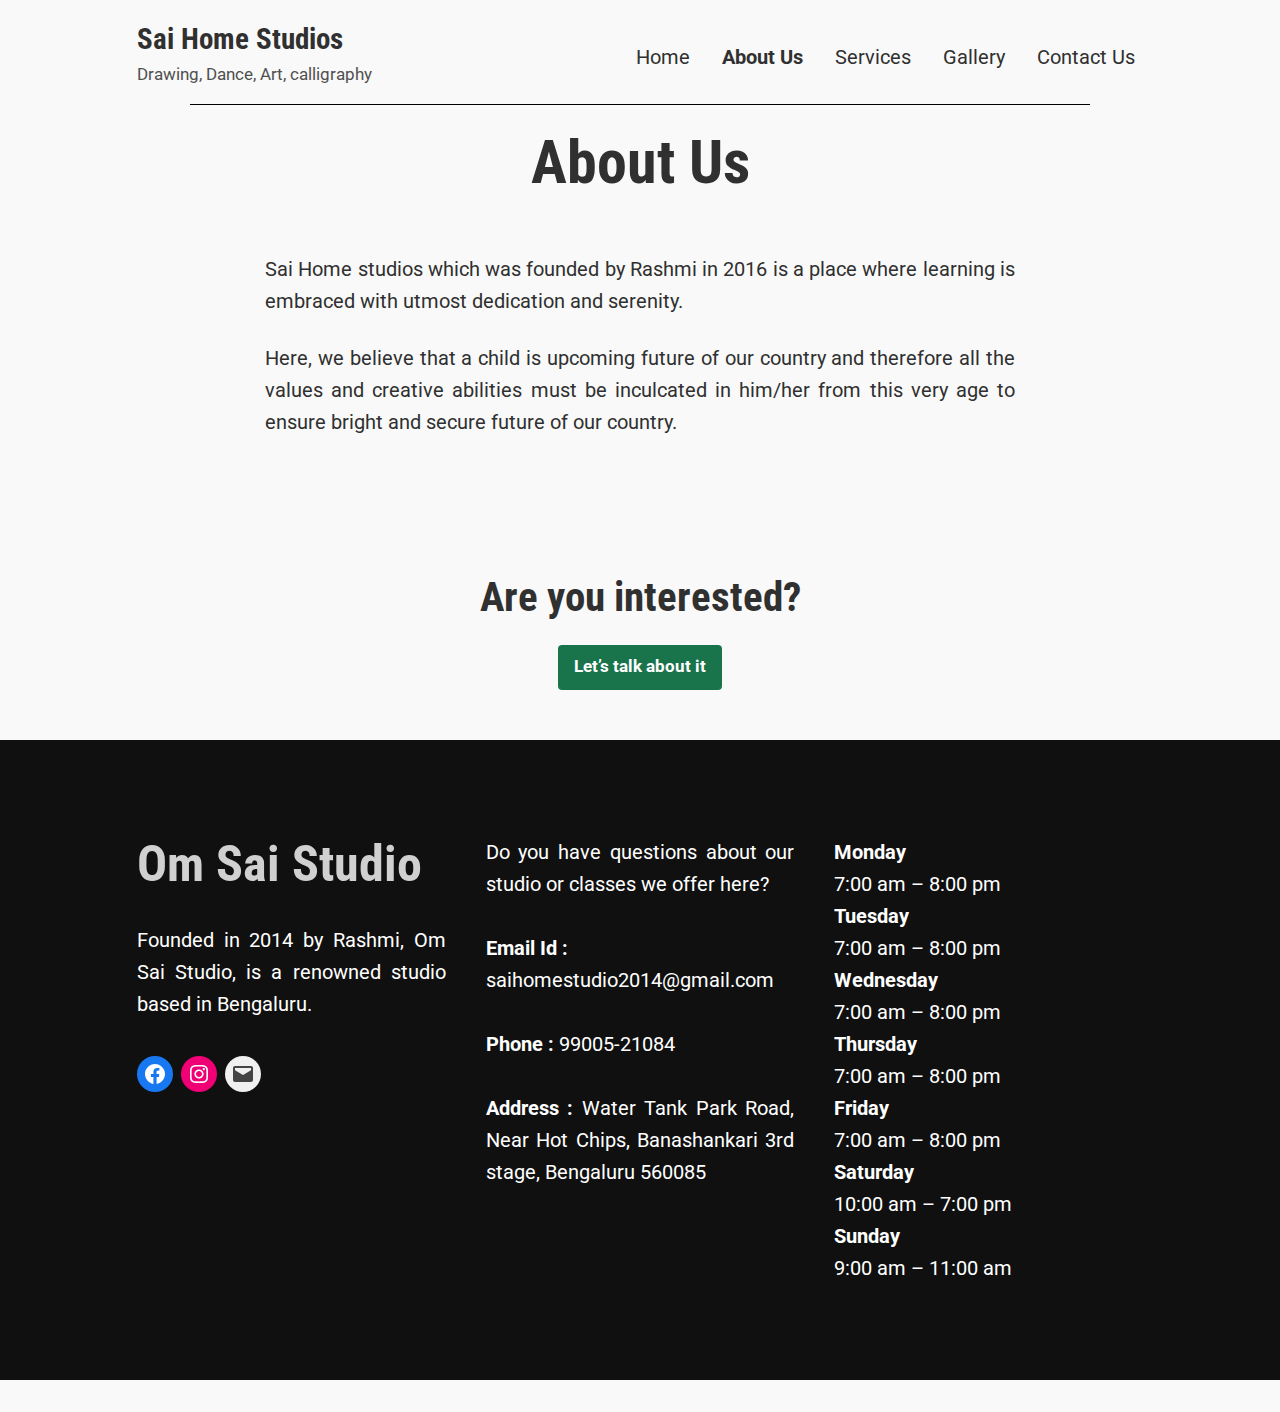
==== about-us.html @ 158969d5 "Add files via upload" ====
<!doctype html>
<html lang="en">

<!-- Mirrored from confusemecom.wordpress.com/about-us/ by HTTrack Website Copier/3.x [XR&CO'2014], Mon, 20 Sep 2021 09:26:21 GMT -->
<!-- Added by HTTrack --><meta http-equiv="content-type" content="text/html;charset=UTF-8" /><!-- /Added by HTTrack -->
<head>
	<meta charset="UTF-8" />
	<meta name="viewport" content="width=device-width, initial-scale=1" />
	<link rel="profile" href="https://gmpg.org/xfn/11" />
	<title>About Us &#8211; Sai Home Studios</title>
<meta name='robots' content='max-image-preview:large' />
<link rel='dns-prefetch' href='http://s2.wp.com/' />
<link rel='dns-prefetch' href='http://s1.wp.com/' />
<link rel='dns-prefetch' href='http://s0.wp.com/' />
<link rel='dns-prefetch' href='http://wordpress.com/' />
<link rel='dns-prefetch' href='http://fonts.googleapis.com/' />
<link rel='dns-prefetch' href='http://s.pubmine.com/' />
<link rel='dns-prefetch' href='http://x.bidswitch.net/' />
<link rel='dns-prefetch' href='http://static.criteo.net/' />
<link rel='dns-prefetch' href='http://ib.adnxs.com/' />
<link rel='dns-prefetch' href='http://aax.amazon-adsystem.com/' />
<link rel='dns-prefetch' href='http://bidder.criteo.com/' />
<link rel='dns-prefetch' href='http://cas.criteo.com/' />
<link rel='dns-prefetch' href='http://gum.criteo.com/' />
<link rel='dns-prefetch' href='http://ads.pubmatic.com/' />
<link rel='dns-prefetch' href='http://gads.pubmatic.com/' />
<link rel='dns-prefetch' href='http://tpc.googlesyndication.com/' />
<link rel='dns-prefetch' href='http://ad.doubleclick.net/' />
<link rel='dns-prefetch' href='http://googleads.g.doubleclick.net/' />
<link rel='dns-prefetch' href='http://www.googletagservices.com/' />
<link rel='dns-prefetch' href='http://cdn.switchadhub.com/' />
<link rel='dns-prefetch' href='http://delivery.g.switchadhub.com/' />
<link rel='dns-prefetch' href='http://delivery.swid.switchadhub.com/' />
<link rel='dns-prefetch' href='http://a.teads.tv/' />
<link rel='dns-prefetch' href='http://prebid.media.net/' />
<link rel='dns-prefetch' href='http://adserver-us.adtech.advertising.com/' />
<link rel='dns-prefetch' href='http://fastlane.rubiconproject.com/' />
<link rel='dns-prefetch' href='http://prebid-server.rubiconproject.com/' />
<link rel='dns-prefetch' href='http://hb-api.omnitagjs.com/' />
<link rel='dns-prefetch' href='http://mtrx.go.sonobi.com/' />
<link rel='dns-prefetch' href='http://apex.go.sonobi.com/' />
<link rel='dns-prefetch' href='http://u.openx.net/' />
<link rel="alternate" type="application/rss+xml" title="Sai Home Studios &raquo; Feed" href="../feed/index.html" />
<link rel="alternate" type="application/rss+xml" title="Sai Home Studios &raquo; Comments Feed" href="../comments/feed/index.html" />
	<script type="text/javascript">
		/* <![CDATA[ */
		function addLoadEvent(func) {
			var oldonload = window.onload;
			if (typeof window.onload != 'function') {
				window.onload = func;
			} else {
				window.onload = function () {
					oldonload();
					func();
				}
			}
		}
		/* ]]> */
	</script>
			<script type="text/javascript">
			window._wpemojiSettings = {"baseUrl":"https:\/\/s0.wp.com\/wp-content\/mu-plugins\/wpcom-smileys\/twemoji\/2\/72x72\/","ext":".png","svgUrl":"https:\/\/s0.wp.com\/wp-content\/mu-plugins\/wpcom-smileys\/twemoji\/2\/svg\/","svgExt":".svg","source":{"concatemoji":"https:\/\/s1.wp.com\/wp-includes\/js\/wp-emoji-release.min.js?m=1625065786h&ver=5.8.1"}};
			!function(e,a,t){var n,r,o,i=a.createElement("canvas"),p=i.getContext&&i.getContext("2d");function s(e,t){var a=String.fromCharCode;p.clearRect(0,0,i.width,i.height),p.fillText(a.apply(this,e),0,0);e=i.toDataURL();return p.clearRect(0,0,i.width,i.height),p.fillText(a.apply(this,t),0,0),e===i.toDataURL()}function c(e){var t=a.createElement("script");t.src=e,t.defer=t.type="text/javascript",a.getElementsByTagName("head")[0].appendChild(t)}for(o=Array("flag","emoji"),t.supports={everything:!0,everythingExceptFlag:!0},r=0;r<o.length;r++)t.supports[o[r]]=function(e){if(!p||!p.fillText)return!1;switch(p.textBaseline="top",p.font="600 32px Arial",e){case"flag":return s([127987,65039,8205,9895,65039],[127987,65039,8203,9895,65039])?!1:!s([55356,56826,55356,56819],[55356,56826,8203,55356,56819])&&!s([55356,57332,56128,56423,56128,56418,56128,56421,56128,56430,56128,56423,56128,56447],[55356,57332,8203,56128,56423,8203,56128,56418,8203,56128,56421,8203,56128,56430,8203,56128,56423,8203,56128,56447]);case"emoji":return!s([10084,65039,8205,55357,56613],[10084,65039,8203,55357,56613])}return!1}(o[r]),t.supports.everything=t.supports.everything&&t.supports[o[r]],"flag"!==o[r]&&(t.supports.everythingExceptFlag=t.supports.everythingExceptFlag&&t.supports[o[r]]);t.supports.everythingExceptFlag=t.supports.everythingExceptFlag&&!t.supports.flag,t.DOMReady=!1,t.readyCallback=function(){t.DOMReady=!0},t.supports.everything||(n=function(){t.readyCallback()},a.addEventListener?(a.addEventListener("DOMContentLoaded",n,!1),e.addEventListener("load",n,!1)):(e.attachEvent("onload",n),a.attachEvent("onreadystatechange",function(){"complete"===a.readyState&&t.readyCallback()})),(n=t.source||{}).concatemoji?c(n.concatemoji):n.wpemoji&&n.twemoji&&(c(n.twemoji),c(n.wpemoji)))}(window,document,window._wpemojiSettings);
		</script>
		<style type="text/css">
img.wp-smiley,
img.emoji {
	display: inline !important;
	border: none !important;
	box-shadow: none !important;
	height: 1em !important;
	width: 1em !important;
	margin: 0 .07em !important;
	vertical-align: -0.1em !important;
	background: none !important;
	padding: 0 !important;
}
</style>
	<link rel='stylesheet' id='all-css-0-1' href='style.css' type='text/css' media='all' />
<style id='wp-block-library-inline-css'>
.has-text-align-justify {
	text-align:justify;
}
</style>
<link rel='stylesheet' id='print-css-1-1' href='../../s1.wp.com/wp-content/themes/pub/varia/print9298.css?m=1571655471h&amp;cssminify=yes' type='text/css' media='print' />
<link rel='stylesheet' id='all-css-2-1' href='style1.css' type='text/css' media='all' />
<link crossorigin="anonymous" rel='stylesheet' id='balasana-fonts-css'  href='https://fonts.googleapis.com/css?family=Roboto+Condensed%3A400%2C400i%2C700%2C700i%7CRoboto%3A400%2C400i%2C700%2C700i&amp;subset=latin%2Clatin-ext' media='all' />
<link rel='stylesheet' id='all-css-4-1' href='../../s0.wp.com/wp-content/themes/pub/balasana/styleee19.css?m=1631178000h&amp;cssminify=yes' type='text/css' media='all' />
<style id='jetpack-global-styles-frontend-style-inline-css'>
:root { --font-headings: unset; --font-base: unset; --font-headings-default: -apple-system,BlinkMacSystemFont,"Segoe UI",Roboto,Oxygen-Sans,Ubuntu,Cantarell,"Helvetica Neue",sans-serif; --font-base-default: -apple-system,BlinkMacSystemFont,"Segoe UI",Roboto,Oxygen-Sans,Ubuntu,Cantarell,"Helvetica Neue",sans-serif;}
</style>
<link rel='stylesheet' id='all-css-6-1' href='https://s1.wp.com/_static/??-eJxti8sKgCAQAH8o297RIfoWE1NjdaVV+v3o0CHqNAzMwBmFopB0SOCziJiNCwyROIkNpTuArTxcMA9LxVzA/8WknESBZOgtnylZ7TWD7cAgrRLvYPFzPbT12PRTX+0XZRA3zg==?cssminify=yes' type='text/css' media='all' />
<script id='wpcom-actionbar-placeholder-js-extra'>
var actionbardata = {"siteID":"173208631","siteName":"Sai Home Studios","siteURL":"http:\/\/confusemecom.wordpress.com","siteHost":"confusemecom.wordpress.com","icon":"<img alt='' src='https:\/\/s2.wp.com\/i\/logo\/wpcom-gray-white.png' class='avatar avatar-50' height='50' width='50' \/>","canManageOptions":"","canCustomizeSite":"","isFollowing":"","themeSlug":"pub\/balasana","signupURL":"https:\/\/wordpress.com\/start\/","loginURL":"https:\/\/wordpress.com\/log-in?redirect_to=https%3A%2F%2Fconfusemecom.wordpress.com%2Fabout-us%2F&signup_flow=account","themeURL":"https:\/\/wordpress.com\/theme\/balasana\/","xhrURL":"https:\/\/confusemecom.wordpress.com\/wp-admin\/admin-ajax.php","nonce":"1569becc93","isSingular":"1","isFolded":"","isLoggedIn":"","isMobile":"","subscribeNonce":"<input type=\"hidden\" id=\"_wpnonce\" name=\"_wpnonce\" value=\"d8357af1ea\" \/>","referer":"https:\/\/confusemecom.wordpress.com\/about-us\/","canFollow":"1","feedID":"103667141","statusMessage":"","subsEmailDefault":"instantly","customizeLink":"https:\/\/confusemecom.wordpress.com\/wp-admin\/customize.php?url=https%3A%2F%2Fconfusemecom.wordpress.com%2Fabout-us%2F","postID":"46","shortlink":"https:\/\/wp.me\/PbILtB-K","canEditPost":"","editLink":"https:\/\/wordpress.com\/page\/confusemecom.wordpress.com\/46","statsLink":"https:\/\/wordpress.com\/stats\/post\/46\/confusemecom.wordpress.com","i18n":{"view":"View site","follow":"Follow","following":"Following","edit":"Edit","login":"Log in","signup":"Sign up","customize":"Customize","report":"Report this content","themeInfo":"Get theme: Balasana","shortlink":"Copy shortlink","copied":"Copied","followedText":"New posts from this site will now appear in your <a href=\"https:\/\/wordpress.com\/read\">Reader<\/a>","foldBar":"Collapse this bar","unfoldBar":"Expand this bar","editSubs":"Manage subscriptions","viewReader":"View site in Reader","viewReadPost":"View post in Reader","subscribe":"Sign me up","enterEmail":"Enter your email address","followers":"","alreadyUser":"Already have a WordPress.com account? <a href=\"https:\/\/wordpress.com\/log-in?redirect_to=https%3A%2F%2Fconfusemecom.wordpress.com%2Fabout-us%2F&signup_flow=account\">Log in now.<\/a>","stats":"Stats","notifyNewPosts":"Notify me of new posts","notifyNewPostsDetails":"Receive web and mobile notifications for new posts from this site.","emailNewPosts":"Email me new posts","emailNewPostsDetails":"You can customize your notification settings further <a href=\"https:\/\/wordpress.com\/following\/manage?s=confusemecom.wordpress.com\">here<\/a>.","emailNewComments":"Email me new comments","instantly":"Instantly","daily":"Daily","weekly":"Weekly"}};
</script>
<script crossorigin='anonymous' type='text/javascript' src='https://s1.wp.com/_static/??-eJyFzUEKwkAMheELmQ4qtboQz9LWWGaYJGOSQXt7KyjUlau3+D944VFgFHZkD8lCEXNCs37CJtkm/FaSIWaEaqgLYIfIN/m6yGOuV7Q3TPeKOn+moch/EVCctHdc49WzZoei8pyXdqHz9rDrTse2a/fpBYU+RvU='></script>
<script type='text/javascript'>
	window.addEventListener( 'DOMContentLoaded', function() {
		rltInitialize( {"token":null,"iframeOrigins":["https:\/\/widgets.wp.com"]} );
	} );
</script>
<link rel="EditURI" type="application/rsd+xml" title="RSD" href="../xmlrpc0db0.php?rsd" />
<link rel="wlwmanifest" type="application/wlwmanifest+xml" href="https://s1.wp.com/wp-includes/wlwmanifest.xml" />
<meta name="generator" content="WordPress.com" />
<link rel="canonical" href="index.html" />
<link rel='shortlink' href='https://wp.me/PbILtB-K' />
<link rel="alternate" type="application/json+oembed" href="https://public-api.wordpress.com/oembed/?format=json&amp;url=https%3A%2F%2Fconfusemecom.wordpress.com%2Fabout-us%2F&amp;for=wpcom-auto-discovery" /><link rel="alternate" type="application/xml+oembed" href="https://public-api.wordpress.com/oembed/?format=xml&amp;url=https%3A%2F%2Fconfusemecom.wordpress.com%2Fabout-us%2F&amp;for=wpcom-auto-discovery" />
<!-- Jetpack Open Graph Tags -->
<meta property="og:type" content="article" />
<meta property="og:title" content="About Us" />
<meta property="og:url" content="https://confusemecom.wordpress.com/about-us/" />
<meta property="og:description" content="Founded by Joan Smith, Bālāsana opened in January 2015 with a simple goal: to inspire and help people lead healthier lives, in whatever way they want. In our beautiful studio, learn from our worksh…" />
<meta property="article:published_time" content="2021-09-18T17:33:16+00:00" />
<meta property="article:modified_time" content="2021-09-20T08:31:04+00:00" />
<meta property="og:site_name" content="Sai Home Studios" />
<meta property="og:image" content="https://confusemecom.files.wordpress.com/2021/09/typewriter-801921_1280.jpg" />
<meta property="og:image:width" content="1280" />
<meta property="og:image:height" content="853" />
<meta property="og:locale" content="en_US" />
<meta name="twitter:site" content="@wordpressdotcom" />
<meta name="twitter:text:title" content="About Us" />
<meta name="twitter:image" content="https://confusemecom.files.wordpress.com/2021/09/typewriter-801921_1280.jpg?w=640" />
<meta name="twitter:card" content="summary_large_image" />
<meta property="fb:app_id" content="249643311490" />
<meta property="article:publisher" content="https://www.facebook.com/WordPresscom" />

<!-- End Jetpack Open Graph Tags -->
<!-- <link rel="shortcut icon" type="image/x-icon" href="https://s1.wp.com/i/favicon.ico" sizes="16x16 24x24 32x32 48x48" /> -->
<!-- <link rel="icon" type="image/x-icon" href="https://s1.wp.com/i/favicon.ico" sizes="16x16 24x24 32x32 48x48" /> -->
<link rel="shortcut icon" type="image/x-icon" href="favi.ico" sizes="16x16 24x24 32x32 48x48" />
<link rel="icon" type="image/x-icon" href="favi.ico" sizes="16x16 24x24 32x32 48x48" />
<link rel="apple-touch-icon" href="../../s2.wp.com/i/webclip.png" />
<link rel="search" type="application/opensearchdescription+xml" href="../osd.xml" title="Sai Home Studios" />
<link rel="search" type="application/opensearchdescription+xml" href="https://s1.wp.com/opensearch.xml" title="WordPress.com" />
<meta name="application-name" content="Sai Home Studios" /><meta name="msapplication-window" content="width=device-width;height=device-height" /><meta name="msapplication-tooltip" content="Drawing, Dance, Art, calligraphy" /><meta name="msapplication-task" content="name=Subscribe;action-uri=https://confusemecom.wordpress.com/feed/;icon-uri=https://s1.wp.com/i/favicon.ico" /><meta name="msapplication-task" content="name=Sign up for a free blog;action-uri=http://wordpress.com/signup/;icon-uri=https://s1.wp.com/i/favicon.ico" /><meta name="msapplication-task" content="name=WordPress.com Support;action-uri=http://support.wordpress.com/;icon-uri=https://s1.wp.com/i/favicon.ico" /><meta name="msapplication-task" content="name=WordPress.com Forums;action-uri=http://forums.wordpress.com/;icon-uri=https://s1.wp.com/i/favicon.ico" /><meta name="description" content="Founded by Joan Smith, Bālāsana opened in January 2015 with a simple goal: to inspire and help people lead healthier lives, in whatever way they want. In our beautiful studio, learn from our workshops, restore your body and soul with our classes, and feel better about yourself. Are you interested? Let&#039;s talk about it Om&hellip;" />
		<script type="text/javascript">

			window.doNotSellCallback = function() {

				var linkElements = [
					'a[href="https://wordpress.com/?ref=footer_blog"]',
					'a[href="https://wordpress.com/?ref=footer_website"]',
					'a[href="https://wordpress.com/?ref=vertical_footer"]',
					'a[href^="https://wordpress.com/?ref=footer_segment_"]',
				].join(',');

				var dnsLink = document.createElement( 'a' );
				dnsLink.href = 'https://wordpress.com/advertising-program-optout/';
				dnsLink.classList.add( 'do-not-sell-link' );
				dnsLink.rel = 'nofollow';
				dnsLink.style.marginLeft = '0.5em';
				dnsLink.textContent = 'Do Not Sell My Personal Information';

				var creditLinks = document.querySelectorAll( linkElements );

				if ( 0 === creditLinks.length ) {
					return false;
				}

				Array.prototype.forEach.call( creditLinks, function( el ) {
					el.insertAdjacentElement( 'afterend', dnsLink );
				});

				return true;
			};

		</script>
				<script type="text/javascript">
		function __ATA_CC() {var v = document.cookie.match('(^|;) ?personalized-ads-consent=([^;]*)(;|$)');return v ? 1 : 0;}
		var __ATA_PP = { 'pt': 2, 'ht': 0, 'tn': 'balasana', 'amp': false, 'consent': __ATA_CC(), 'gdpr_applies': false, 'ad': { 'label': { 'text': 'Advertisements' }, 'reportAd': { 'text': 'Report this ad' } }, 'siteid': 8982, 'blogid': 173208631 };
		var __ATA = __ATA || {};
		__ATA.cmd = __ATA.cmd || [];
		__ATA.criteo = __ATA.criteo || {};
		__ATA.criteo.cmd = __ATA.criteo.cmd || [];
		</script>
		<script type="text/javascript">
		(function(){var g=Date.now||function(){return+new Date};function h(a,b){a:{for(var c=a.length,d="string"==typeof a?a.split(""):a,e=0;e<c;e++)if(e in d&&b.call(void 0,d[e],e,a)){b=e;break a}b=-1}return 0>b?null:"string"==typeof a?a.charAt(b):a[b]};function k(a,b,c){c=null!=c?"="+encodeURIComponent(String(c)):"";if(b+=c){c=a.indexOf("#");0>c&&(c=a.length);var d=a.indexOf("?");if(0>d||d>c){d=c;var e=""}else e=a.substring(d+1,c);a=[a.substr(0,d),e,a.substr(c)];c=a[1];a[1]=b?c?c+"&"+b:b:c;a=a[0]+(a[1]?"?"+a[1]:"")+a[2]}return a};var l=0;function m(a,b){var c=document.createElement("script");c.src=a;c.onload=function(){b&&b(void 0)};c.onerror=function(){b&&b("error")};a=document.getElementsByTagName("head");var d;a&&0!==a.length?d=a[0]:d=document.documentElement;d.appendChild(c)}function n(a){var b=void 0===b?document.cookie:b;return(b=h(b.split("; "),function(c){return-1!=c.indexOf(a+"=")}))?b.split("=")[1]:""}function p(a){return"string"==typeof a&&0<a.length}
		function r(a,b,c){b=void 0===b?"":b;c=void 0===c?".":c;var d=[];Object.keys(a).forEach(function(e){var f=a[e],q=typeof f;"object"==q&&null!=f||"function"==q?d.push(r(f,b+e+c)):null!==f&&void 0!==f&&(e=encodeURIComponent(b+e),d.push(e+"="+encodeURIComponent(f)))});return d.filter(p).join("&")}function t(a,b){a||((window.__ATA||{}).config=b.c,m(b.url))}var u=Math.floor(1E13*Math.random()),v=window.__ATA||{};window.__ATA=v;window.__ATA.cmd=v.cmd||[];v.rid=u;v.createdAt=g();var w=window.__ATA||{},x="s.pubmine.com";
		w&&w.serverDomain&&(x=w.serverDomain);var y="//"+x+"/conf",z=window.top===window,A=window.__ATA_PP&&window.__ATA_PP.gdpr_applies,B="boolean"===typeof A?Number(A):null,C=window.__ATA_PP||null,D=z?document.referrer?document.referrer:null:null,E=z?window.location.href:document.referrer?document.referrer:null,F,G=n("__ATA_tuuid");F=G?G:null;var H=window.innerWidth+"x"+window.innerHeight,I=n("usprivacy"),J=r({gdpr:B,pp:C,rid:u,src:D,ref:E,tuuid:F,vp:H,us_privacy:I?I:null},"",".");
		(function(a){var b=void 0===b?"cb":b;l++;var c="callback__"+g().toString(36)+"_"+l.toString(36);a=k(a,b,c);window[c]=function(d){t(void 0,d)};m(a,function(d){d&&t(d)})})(y+"?"+J);}).call(this);
		</script><!-- There is no amphtml version available for this URL. --><script type="text/javascript">
	window.google_analytics_uacct = "UA-52447-2";
</script>

<script type="text/javascript">
	var _gaq = _gaq || [];
	_gaq.push(['_setAccount', 'UA-52447-2']);
	_gaq.push(['_gat._anonymizeIp']);
	_gaq.push(['_setDomainName', 'wordpress.com']);
	_gaq.push(['_initData']);
	_gaq.push(['_trackPageview']);

	(function() {
		var ga = document.createElement('script'); ga.type = 'text/javascript'; ga.async = true;
		ga.src = ('https:' == document.location.protocol ? 'https://ssl' : 'http://www') + '.google-analytics.com/ga.js';
		(document.getElementsByTagName('head')[0] || document.getElementsByTagName('body')[0]).appendChild(ga);
	})();
</script>
</head>

<body style="background:#F9F9F9;" class="page-template-default page page-id-46 wp-embed-responsive customizer-styles-applied singular image-filters-enabled hide-homepage-title has-marketing-bar has-marketing-bar-theme-balasana highlander-enabled highlander-light">


<div id="page" class="site">
	<a class="skip-link screen-reader-text" href="#content">Skip to content</a>

	<header id="masthead" class="site-header responsive-max-width">
	<div class="site-branding">

								<p class="site-title"><a href="index.html" rel="home">Sai Home Studios</a></p>

				<p class="site-description">
				Drawing, Dance, Art, calligraphy			</p>
	</div><!-- .site-branding -->
		<nav id="site-navigation" class="main-navigation" aria-label="Main Navigation">
		<input type="checkbox" role="button" aria-haspopup="true" id="toggle" class="hide-visually">
		<label for="toggle" id="toggle-menu" class="button">
			Menu			<span class="hide-visually expanded-text">expanded</span>
			<span class="hide-visually collapsed-text">collapsed</span>
		</label>
		<div class="menu-primary-container"><ul id="menu-primary" class="main-menu" aria-label="submenu">
<li id="menu-item-15" class="menu-item menu-item-type-post_type menu-item-object-page menu-item-56"><a href="index.html" aria-current="page">Home</a></li>
<li id="menu-item-55" class="menu-item menu-item-type-post_type menu-item-object-page menu-item-home current-menu-item page_item page-item-42 current_page_item menu-item-15"><a href="about-us.html">About Us</a></li>
<li id="menu-item-56" class="menu-item menu-item-type-post_type menu-item-object-page menu-item-56"><a href="services.html">Services</a></li>
<li id="menu-item-57" class="menu-item menu-item-type-post_type menu-item-object-page menu-item-57"><a href="gallery.html">Gallery</a></li>
<li id="menu-item-58" class="menu-item menu-item-type-post_type menu-item-object-page menu-item-58"><a href="contact-us.html">Contact Us</a></li>
</ul></div>	</nav><!-- #site-navigation -->
</header><!-- #masthead -->
<div class="overflow" style="background:#000000;height:1px;width:900px;margin:auto;"></div>

	<div id="content" class="site-content">

	<section id="primary" class="content-area">
		<main id="main" class="site-main">


<article id="post-46" class="post-46 page type-page status-publish hentry entry">

	<header class="entry-header responsive-max-width">

<h1 class="entry-title">About Us</h1>
	</header>


	<div class="entry-content">

<p style="text-align:justify;margin-top:30px;">Sai Home studios which was founded by Rashmi in 2016 is a place where learning is embraced with utmost dedication and serenity.
</p>



<p style="text-align:justify;margin-bottom:40px;">Here, we believe that a child is upcoming future of our country and therefore all the values and creative abilities must be inculcated in him/her from this very age to ensure bright and secure future of our country.</p>



<figure class="wp-block-image alignwide size-large">
	<img data-attachment-id="199" data-permalink="https://confusemecom.wordpress.com/about-us/typewriter-801921_1280/" data-orig-file="https://confusemecom.files.wordpress.com/2021/09/typewriter-801921_1280.jpg" data-orig-size="1280,853" data-comments-opened="1" data-image-meta="{&quot;aperture&quot;:&quot;0&quot;,&quot;credit&quot;:&quot;&quot;,&quot;camera&quot;:&quot;&quot;,&quot;caption&quot;:&quot;&quot;,&quot;created_timestamp&quot;:&quot;0&quot;,&quot;copyright&quot;:&quot;&quot;,&quot;focal_length&quot;:&quot;0&quot;,&quot;iso&quot;:&quot;0&quot;,&quot;shutter_speed&quot;:&quot;0&quot;,&quot;title&quot;:&quot;&quot;,&quot;orientation&quot;:&quot;0&quot;}" data-image-title="typewriter-801921_1280" data-image-description="" data-image-caption="" data-medium-file="https://confusemecom.files.wordpress.com/2021/09/typewriter-801921_1280.jpg?w=300" data-large-file="https://confusemecom.files.wordpress.com/2021/09/typewriter-801921_1280.jpg?w=750" src="typewriter-801921_12802dff.jpg?w=1024" alt="" class="wp-image-199" srcset="https://confusemecom.files.wordpress.com/2021/09/typewriter-801921_1280.jpg?w=1024 1024w, https://confusemecom.files.wordpress.com/2021/09/typewriter-801921_1280.jpg?w=150 150w, https://confusemecom.files.wordpress.com/2021/09/typewriter-801921_1280.jpg?w=300 300w, https://confusemecom.files.wordpress.com/2021/09/typewriter-801921_1280.jpg?w=768 768w, https://confusemecom.files.wordpress.com/2021/09/typewriter-801921_1280.jpg 1280w" sizes="(max-width: 1024px) 100vw, 1024px" /></figure>



<div style="height:27px;" aria-hidden="true" class="wp-block-spacer"></div>



<h3 class="has-text-align-center">Are you interested?</h3>



<div class="wp-block-buttons is-content-justification-center">
<div class="wp-block-button"><a class="wp-block-button__link" href="contact-us.html">Let&#8217;s talk about it</a></div>
</div>



<div style="height:28px;" aria-hidden="true" class="wp-block-spacer"></div>



<div class="wp-container-614853b5828ae wp-block-group alignfull has-foreground-dark-background-color has-background"><div class="wp-block-group__inner-container">
<div style="height:32px;" aria-hidden="true" class="wp-block-spacer"></div>



<div  class="wp-block-columns alignwide mobView">
<div  class="wp-block-column">
<h2  class="has-background-dark-color has-text-color">Om Sai Studio</h2>



<p style="text-align:justify;" class="has-background-dark-color ">Founded in 2014 by Rashmi, Om Sai Studio, is a renowned  studio based in Bengaluru.</p>



<ul  class="wp-block-social-links"><li class="wp-social-link wp-social-link-facebook wp-block-social-link"><a href="https://www.facebook.com/" aria-label="Facebook: https://www.facebook.com/"  class="wp-block-social-link-anchor"> <svg width="24" height="24" viewBox="0 0 24 24" version="1.1" xmlns="http://www.w3.org/2000/svg" role="img" aria-hidden="true" focusable="false"><path d="M12 2C6.5 2 2 6.5 2 12c0 5 3.7 9.1 8.4 9.9v-7H7.9V12h2.5V9.8c0-2.5 1.5-3.9 3.8-3.9 1.1 0 2.2.2 2.2.2v2.5h-1.3c-1.2 0-1.6.8-1.6 1.6V12h2.8l-.4 2.9h-2.3v7C18.3 21.1 22 17 22 12c0-5.5-4.5-10-10-10z"></path></svg></a></li>

<li class="wp-social-link wp-social-link-instagram wp-block-social-link"><a href="https://www.instagram.com/" aria-label="Instagram: https://www.instagram.com/"  class="wp-block-social-link-anchor"> <svg width="24" height="24" viewBox="0 0 24 24" version="1.1" xmlns="http://www.w3.org/2000/svg" role="img" aria-hidden="true" focusable="false"><path d="M12,4.622c2.403,0,2.688,0.009,3.637,0.052c0.877,0.04,1.354,0.187,1.671,0.31c0.42,0.163,0.72,0.358,1.035,0.673 c0.315,0.315,0.51,0.615,0.673,1.035c0.123,0.317,0.27,0.794,0.31,1.671c0.043,0.949,0.052,1.234,0.052,3.637 s-0.009,2.688-0.052,3.637c-0.04,0.877-0.187,1.354-0.31,1.671c-0.163,0.42-0.358,0.72-0.673,1.035 c-0.315,0.315-0.615,0.51-1.035,0.673c-0.317,0.123-0.794,0.27-1.671,0.31c-0.949,0.043-1.233,0.052-3.637,0.052 s-2.688-0.009-3.637-0.052c-0.877-0.04-1.354-0.187-1.671-0.31c-0.42-0.163-0.72-0.358-1.035-0.673 c-0.315-0.315-0.51-0.615-0.673-1.035c-0.123-0.317-0.27-0.794-0.31-1.671C4.631,14.688,4.622,14.403,4.622,12 s0.009-2.688,0.052-3.637c0.04-0.877,0.187-1.354,0.31-1.671c0.163-0.42,0.358-0.72,0.673-1.035 c0.315-0.315,0.615-0.51,1.035-0.673c0.317-0.123,0.794-0.27,1.671-0.31C9.312,4.631,9.597,4.622,12,4.622 M12,3 C9.556,3,9.249,3.01,8.289,3.054C7.331,3.098,6.677,3.25,6.105,3.472C5.513,3.702,5.011,4.01,4.511,4.511 c-0.5,0.5-0.808,1.002-1.038,1.594C3.25,6.677,3.098,7.331,3.054,8.289C3.01,9.249,3,9.556,3,12c0,2.444,0.01,2.751,0.054,3.711 c0.044,0.958,0.196,1.612,0.418,2.185c0.23,0.592,0.538,1.094,1.038,1.594c0.5,0.5,1.002,0.808,1.594,1.038 c0.572,0.222,1.227,0.375,2.185,0.418C9.249,20.99,9.556,21,12,21s2.751-0.01,3.711-0.054c0.958-0.044,1.612-0.196,2.185-0.418 c0.592-0.23,1.094-0.538,1.594-1.038c0.5-0.5,0.808-1.002,1.038-1.594c0.222-0.572,0.375-1.227,0.418-2.185 C20.99,14.751,21,14.444,21,12s-0.01-2.751-0.054-3.711c-0.044-0.958-0.196-1.612-0.418-2.185c-0.23-0.592-0.538-1.094-1.038-1.594 c-0.5-0.5-1.002-0.808-1.594-1.038c-0.572-0.222-1.227-0.375-2.185-0.418C14.751,3.01,14.444,3,12,3L12,3z M12,7.378 c-2.552,0-4.622,2.069-4.622,4.622S9.448,16.622,12,16.622s4.622-2.069,4.622-4.622S14.552,7.378,12,7.378z M12,15 c-1.657,0-3-1.343-3-3s1.343-3,3-3s3,1.343,3,3S13.657,15,12,15z M16.804,6.116c-0.596,0-1.08,0.484-1.08,1.08 s0.484,1.08,1.08,1.08c0.596,0,1.08-0.484,1.08-1.08S17.401,6.116,16.804,6.116z"></path></svg></a></li>

<li class="wp-social-link wp-social-link-mail wp-block-social-link"><a href="http://saihomestudio2014@gmail.com/" aria-label="Mail: saihomestudio2014@gmail.com"  class="wp-block-social-link-anchor"> <svg width="24" height="24" viewBox="0 0 24 24" version="1.1" xmlns="http://www.w3.org/2000/svg" role="img" aria-hidden="true" focusable="false"><path d="M20,4H4C2.895,4,2,4.895,2,6v12c0,1.105,0.895,2,2,2h16c1.105,0,2-0.895,2-2V6C22,4.895,21.105,4,20,4z M20,8.236l-8,4.882 L4,8.236V6h16V8.236z"></path></svg></a></li></ul>
</div>



<div class="wp-block-column">
<p style="text-align:justify;" >Do you have questions about our studio or classes we offer here?</p>



<p> <b>Email Id :</b> saihomestudio2014@gmail.com</p>



<p> <b>Phone :</b> 99005-21084</p>



<p style="text-align:justify;" > <b>Address :</b> Water Tank Park Road, Near Hot Chips, Banashankari 3rd stage, Bengaluru 560085<br></p>
</div>



<div class="wp-block-column"><dl class="jetpack-business-hours "><div class="jetpack-business-hours__item"><dt class="Mon">Monday</dt><dd class="Mon">7:00 am &#8211; 8:00 pm</dd></div><div class="jetpack-business-hours__item"><dt class="Tue">Tuesday</dt><dd class="Tue">7:00 am &#8211; 8:00 pm</dd></div><div class="jetpack-business-hours__item"><dt class="Wed">Wednesday</dt><dd class="Wed">7:00 am &#8211; 8:00 pm</dd></div><div class="jetpack-business-hours__item"><dt class="Thu">Thursday</dt><dd class="Thu">7:00 am &#8211; 8:00 pm</dd></div><div class="jetpack-business-hours__item"><dt class="Fri">Friday</dt><dd class="Fri">7:00 am &#8211; 8:00 pm</dd></div><div class="jetpack-business-hours__item"><dt class="Sat">Saturday</dt><dd class="Sat">10:00 am &#8211; 7:00 pm</dd></div><div class="jetpack-business-hours__item"><dt class="Sun">Sunday</dt><dd class="Sun">9:00 am &#8211; 11:00 am</dd></div></dl></div>
</div>



<div style="height:32px;" aria-hidden="true" class="wp-block-spacer"></div>
</div></div>
<!-- <div id="atatags-370373-614853b583c0e">
        <script type="text/javascript">
            __ATA.cmd.push(function() {
                __ATA.initVideoSlot('atatags-370373-614853b583c0e', {
                    sectionId: '370373',
                    format: 'inread'
                });
            });
        </script>
    </div>			<div id="atatags-26942-614853b583c53"></div>

			<script>
				__ATA.cmd.push(function() {
					__ATA.initDynamicSlot({
						id: 'atatags-26942-614853b583c53',
						location: 120,
						formFactor: '001',
						label: {
							text: 'Advertisements',
						},
						creative: {
							reportAd: {
								text: 'Report this ad',
							},
							privacySettings: {
								text: 'Privacy',

							}
						}
					});
				});
			</script> -->
			<!-- <div id="jp-post-flair" class="sharedaddy sd-like-enabled sd-sharing-enabled"><div class="sharedaddy sd-sharing-enabled"><div class="robots-nocontent sd-block sd-social sd-social-icon-text sd-sharing"><h3 class="sd-title">Share this:</h3><div class="sd-content"><ul><li class="share-twitter"><a rel="nofollow noopener noreferrer" data-shared="sharing-twitter-46" class="share-twitter sd-button share-icon" href="index9a7b.html?share=twitter" target="_blank" title="Click to share on Twitter"><span>Twitter</span></a></li><li class="share-facebook"><a rel="nofollow noopener noreferrer" data-shared="sharing-facebook-46" class="share-facebook sd-button share-icon" href="index5a58.html?share=facebook" target="_blank" title="Click to share on Facebook"><span>Facebook</span></a></li><li class="share-end"></li></ul></div></div></div><div class='sharedaddy sd-block sd-like jetpack-likes-widget-wrapper jetpack-likes-widget-unloaded' id='like-post-wrapper-173208631-46-614853b584485' data-src='//widgets.wp.com/likes/index.html?ver=20210818#blog_id=173208631&amp;post_id=46&amp;origin=confusemecom.wordpress.com&amp;obj_id=173208631-46-614853b584485' data-name='like-post-frame-173208631-46-614853b584485' data-title='Like or Reblog'><h3 class='sd-title'>Like this:</h3><div class='likes-widget-placeholder post-likes-widget-placeholder' style='height: 55px;'><span class='button'><span>Like</span></span> <span class="loading">Loading...</span></div><span class='sd-text-color'></span><a class='sd-link-color'></a></div></div>	</div> -->
			<!-- .entry-content -->

	</article><!-- #post-46 -->

		</main><!-- #main -->
	</section><!-- #primary -->


	</div><!-- #content -->

	<!-- <footer id="colophon" class="site-footer responsive-max-width">

	<div class="site-info">
					<a class="site-name" href="../index.html" rel="home">Sai Home Studios</a><span class="comma">,</span>
<a href="https://wordpress.com/?ref=footer_segment_blog" rel="nofollow">Blog at WordPress.com.</a>	</div>

</footer> -->
<!-- #colophon -->

</div><!-- #page -->

<!--  -->
<!-- <div id="marketingbar" class="marketing-bar noskim"><div class="marketing-bar-text">Create your website with WordPress.com</div><a class="marketing-bar-button" href="https://wordpress.com/start/?ref=marketing_bar">Get started</a><a class="marketing-bar-link" tabindex="-1" aria-label="Create your website at WordPress.com" href="https://wordpress.com/start/?ref=marketing_bar"></a></div> -->
<script src='../../0.gravatar.com/js/gprofilesb52c.js?ver=202138y' id='grofiles-cards-js'></script>
<script id='wpgroho-js-extra'>
var WPGroHo = {"my_hash":""};
</script>
<script crossorigin='anonymous' type='text/javascript' src='../../s1.wp.com/wp-content/mu-plugins/gravatar-hovercards/wpgrohodc5c.js?m=1610363240h'></script>

	<script>
		// Initialize and attach hovercards to all gravatars
		( function() {
			function init() {
				if ( typeof Gravatar === 'undefined' ) {
					return;
				}

				if ( typeof Gravatar.init !== 'function' ) {
					return;
				}

				Gravatar.profile_cb = function ( hash, id ) {
					WPGroHo.syncProfileData( hash, id );
				};

				Gravatar.my_hash = WPGroHo.my_hash;
				Gravatar.init( 'body', '#wp-admin-bar-my-account' );
			}

			if ( document.readyState !== 'loading' ) {
				init();
			} else {
				document.addEventListener( 'DOMContentLoaded', init );
			}
		} )();
	</script>

		<div style="display:none">
	</div>
		<!-- CCPA [start] -->
		<script type="text/javascript">
			( function () {

				var setupPrivacy = function() {

					// Minimal Mozilla Cookie library
					// https://developer.mozilla.org/en-US/docs/Web/API/Document/cookie/Simple_document.cookie_framework
					var cookieLib = window.cookieLib = {getItem:function(e){return e&&decodeURIComponent(document.cookie.replace(new RegExp("(?:(?:^|.*;)\\s*"+encodeURIComponent(e).replace(/[\-\.\+\*]/g,"\\$&")+"\\s*\\=\\s*([^;]*).*$)|^.*$"),"$1"))||null},setItem:function(e,o,n,t,r,i){if(!e||/^(?:expires|max\-age|path|domain|secure)$/i.test(e))return!1;var c="";if(n)switch(n.constructor){case Number:c=n===1/0?"; expires=Fri, 31 Dec 9999 23:59:59 GMT":"; max-age="+n;break;case String:c="; expires="+n;break;case Date:c="; expires="+n.toUTCString()}return"rootDomain"!==r&&".rootDomain"!==r||(r=(".rootDomain"===r?".":"")+document.location.hostname.split(".").slice(-2).join(".")),document.cookie=encodeURIComponent(e)+"="+encodeURIComponent(o)+c+(r?"; domain="+r:"")+(t?"; path="+t:"")+(i?"; secure":""),!0}};

					// Implement IAB USP API.
					window.__uspapi = function( command, version, callback ) {

						if ( typeof callback !== 'function' ) {
							return;
						}

						if ( command !== 'getUSPData' || version !== 1 ) {
							callback( null, false );
							return;
						}

						// Check for GPC.
						if ( navigator.globalPrivacyControl ) {
							callback( { version: 1, uspString: '1YYN' }, true );
							return;
						}

						// Check for cookie.
						var consent = cookieLib.getItem( 'usprivacy' );

						if ( null === consent ) {
							callback( null, false );
							return;
						}

						callback( { version: 1, uspString: consent }, true );
					};

					// Initialization.
					document.addEventListener( 'DOMContentLoaded', function() {

						var setDefaultOptInCookie = function() {
							var value = '1YNN';
							var domain = '.wordpress.com' === location.hostname.slice( -14 ) ? '.rootDomain' : location.hostname;
							cookieLib.setItem( 'usprivacy', value, 365 * 24 * 60 * 60, '../index.html', domain );
						};

						var setCcpaAppliesCookie = function( value ) {
							var domain = '.wordpress.com' === location.hostname.slice( -14 ) ? '.rootDomain' : location.hostname;
							cookieLib.setItem( 'ccpa_applies', value, 24 * 60 * 60, '../index.html', domain );
						}

						var maybeCallDoNotSellCallback = function() {
							if ( 'function' === typeof window.doNotSellCallback ) {
								return window.doNotSellCallback();
							}

							return false;
						}

						var usprivacyCookie = cookieLib.getItem( 'usprivacy' );

						if ( null !== usprivacyCookie ) {
							maybeCallDoNotSellCallback();
							return;
						}

						var ccpaCookie = cookieLib.getItem( 'ccpa_applies' );

						if ( null === ccpaCookie ) {

							var request = new XMLHttpRequest();
							request.open( 'GET.html', 'https://public-api.wordpress.com/geo/', true );

							request.onreadystatechange = function () {
								if ( 4 === this.readyState ) {
									if ( 200 === this.status ) {

										var data = JSON.parse( this.response );
										var ccpa_applies = data['region'] && data['region'].toLowerCase() === 'california';

										setCcpaAppliesCookie( ccpa_applies );

										if ( ccpa_applies ) {
											if ( maybeCallDoNotSellCallback() ) {
												setDefaultOptInCookie();
											}
										}
									} else {
										setCcpaAppliesCookie( true );
										if ( maybeCallDoNotSellCallback() ) {
											setDefaultOptInCookie();
										}
									}
								}
							};

							request.send();
						} else {
							if ( ccpaCookie === 'true' ) {
								if ( maybeCallDoNotSellCallback() ) {
									setDefaultOptInCookie();
								}
							}
						}
					} );
				};

				if ( window.defQueue && defQueue.isLOHP && defQueue.isLOHP === 2020 ) {
					defQueue.items.push( setupPrivacy );
				} else {
					setupPrivacy();
				}

			} )();
		</script>

		<!-- CCPA [end] -->

<script>
window.addEventListener( "load", function( event ) {
	var link = document.createElement( "link" );
	link.href = "../../s0.wp.com/wp-content/mu-plugins/actionbar/actionbar2866.css?v=20210915";
	link.type = "text/css";
	link.rel = "stylesheet";
	document.head.appendChild( link );

	var script = document.createElement( "script" );
	script.src = "../../s0.wp.com/wp-content/mu-plugins/actionbar/actionbarf30c.js?v=20210917";
	script.defer = true;
	document.body.appendChild( script );
} );
</script>

	<style>.wp-container-614853b5828ae .alignleft { float: left; margin-right: 2em; }.wp-container-614853b5828ae .alignright { float: right; margin-left: 2em; }.wp-container-614853b5828ae > * + * { margin-top: var( --wp--style--block-gap ); margin-bottom: 0; }</style>		<div id="jp-carousel-loading-overlay">
			<div id="jp-carousel-loading-wrapper">
				<span id="jp-carousel-library-loading">&nbsp;</span>
			</div>
		</div>
		<div class="jp-carousel-overlay" style="display: none;">

		<div class="jp-carousel-container">
			<!-- The Carousel Swiper -->
			<div
				class="jp-carousel-wrap swiper-container jp-carousel-swiper-container jp-carousel-transitions"
				itemscope
				itemtype="https://schema.org/ImageGallery">
				<div class="jp-carousel swiper-wrapper"></div>
				<div class="jp-swiper-button-prev swiper-button-prev">
					<svg width="25" height="24" viewBox="0 0 25 24" fill="none" xmlns="http://www.w3.org/2000/svg">
						<mask id="maskPrev" mask-type="alpha" maskUnits="userSpaceOnUse" x="8" y="6" width="9" height="12">
							<path d="M16.2072 16.59L11.6496 12L16.2072 7.41L14.8041 6L8.8335 12L14.8041 18L16.2072 16.59Z" fill="white"/>
						</mask>
						<g mask="url(#maskPrev)">
							<rect x="0.579102" width="23.8823" height="24" fill="#FFFFFF"/>
						</g>
					</svg>
				</div>
				<div class="jp-swiper-button-next swiper-button-next">
					<svg width="25" height="24" viewBox="0 0 25 24" fill="none" xmlns="http://www.w3.org/2000/svg">
						<mask id="maskNext" mask-type="alpha" maskUnits="userSpaceOnUse" x="8" y="6" width="8" height="12">
							<path d="M8.59814 16.59L13.1557 12L8.59814 7.41L10.0012 6L15.9718 12L10.0012 18L8.59814 16.59Z" fill="white"/>
						</mask>
						<g mask="url(#maskNext)">
							<rect x="0.34375" width="23.8822" height="24" fill="#FFFFFF"/>
						</g>
					</svg>
				</div>
			</div>
			<!-- The main close buton -->
			<div class="jp-carousel-close-hint">
				<svg width="25" height="24" viewBox="0 0 25 24" fill="none" xmlns="http://www.w3.org/2000/svg">
					<mask id="maskClose" mask-type="alpha" maskUnits="userSpaceOnUse" x="5" y="5" width="15" height="14">
						<path d="M19.3166 6.41L17.9135 5L12.3509 10.59L6.78834 5L5.38525 6.41L10.9478 12L5.38525 17.59L6.78834 19L12.3509 13.41L17.9135 19L19.3166 17.59L13.754 12L19.3166 6.41Z" fill="white"/>
					</mask>
					<g mask="url(#maskClose)">
						<rect x="0.409668" width="23.8823" height="24" fill="#FFFFFF"/>
					</g>
				</svg>
			</div>
			<!-- Image info, comments and meta -->
			<div class="jp-carousel-info">
				<div class="jp-carousel-info-footer">
					<div class="jp-carousel-pagination-container">
						<div class="jp-swiper-pagination swiper-pagination"></div>
						<div class="jp-carousel-pagination"></div>
					</div>
					<div class="jp-carousel-photo-title-container">
						<h2 class="jp-carousel-photo-caption"></h2>
					</div>
					<div class="jp-carousel-photo-icons-container">
						<a href="#" class="jp-carousel-icon-btn jp-carousel-icon-info" aria-label="Toggle photo metadata visibility">
							<span class="jp-carousel-icon">
								<svg width="25" height="24" viewBox="0 0 25 24" fill="none" xmlns="http://www.w3.org/2000/svg">
									<mask id="maskInfo" mask-type="alpha" maskUnits="userSpaceOnUse" x="2" y="2" width="21" height="20">
										<path fill-rule="evenodd" clip-rule="evenodd" d="M12.7537 2C7.26076 2 2.80273 6.48 2.80273 12C2.80273 17.52 7.26076 22 12.7537 22C18.2466 22 22.7046 17.52 22.7046 12C22.7046 6.48 18.2466 2 12.7537 2ZM11.7586 7V9H13.7488V7H11.7586ZM11.7586 11V17H13.7488V11H11.7586ZM4.79292 12C4.79292 16.41 8.36531 20 12.7537 20C17.142 20 20.7144 16.41 20.7144 12C20.7144 7.59 17.142 4 12.7537 4C8.36531 4 4.79292 7.59 4.79292 12Z" fill="white"/>
									</mask>
									<g mask="url(#maskInfo)">
										<rect x="0.8125" width="23.8823" height="24" fill="#FFFFFF"/>
									</g>
								</svg>
							</span>
						</a>
												<a href="#" class="jp-carousel-icon-btn jp-carousel-icon-comments" aria-label="Toggle photo comments visibility">
							<span class="jp-carousel-icon">
								<svg width="25" height="24" viewBox="0 0 25 24" fill="none" xmlns="http://www.w3.org/2000/svg">
									<mask id="maskComments" mask-type="alpha" maskUnits="userSpaceOnUse" x="2" y="2" width="21" height="20">
										<path fill-rule="evenodd" clip-rule="evenodd" d="M4.3271 2H20.2486C21.3432 2 22.2388 2.9 22.2388 4V16C22.2388 17.1 21.3432 18 20.2486 18H6.31729L2.33691 22V4C2.33691 2.9 3.2325 2 4.3271 2ZM6.31729 16H20.2486V4H4.3271V18L6.31729 16Z" fill="white"/>
									</mask>
									<g mask="url(#maskComments)">
										<rect x="0.34668" width="23.8823" height="24" fill="#FFFFFF"/>
									</g>
								</svg>

								<span class="jp-carousel-has-comments-indicator" aria-label="This image has comments."></span>
							</span>
						</a>
											</div>
				</div>
				<div class="jp-carousel-info-extra">
					<div class="jp-carousel-info-content-wrapper">
						<div class="jp-carousel-photo-title-container">
							<h2 class="jp-carousel-photo-title"></h2>
						</div>
						<div class="jp-carousel-comments-wrapper">
															<div id="jp-carousel-comments-loading">
									<span>Loading Comments...</span>
								</div>
								<div class="jp-carousel-comments"></div>
								<div id="jp-carousel-comment-form-container">
									<span id="jp-carousel-comment-form-spinner">&nbsp;</span>
									<div id="jp-carousel-comment-post-results"></div>
																														<form id="jp-carousel-comment-form">
												<label for="jp-carousel-comment-form-comment-field" class="screen-reader-text">Write a Comment...</label>
												<textarea
													name="comment"
													class="jp-carousel-comment-form-field jp-carousel-comment-form-textarea"
													id="jp-carousel-comment-form-comment-field"
													placeholder="Write a Comment..."
												></textarea>
												<div id="jp-carousel-comment-form-submit-and-info-wrapper">
													<div id="jp-carousel-comment-form-commenting-as">
																													<fieldset>
																<label for="jp-carousel-comment-form-email-field">Email (Required)</label>
																<input type="text" name="email" class="jp-carousel-comment-form-field jp-carousel-comment-form-text-field" id="jp-carousel-comment-form-email-field" />
															</fieldset>
															<fieldset>
																<label for="jp-carousel-comment-form-author-field">Name (Required)</label>
																<input type="text" name="author" class="jp-carousel-comment-form-field jp-carousel-comment-form-text-field" id="jp-carousel-comment-form-author-field" />
															</fieldset>
															<fieldset>
																<label for="jp-carousel-comment-form-url-field">Website</label>
																<input type="text" name="url" class="jp-carousel-comment-form-field jp-carousel-comment-form-text-field" id="jp-carousel-comment-form-url-field" />
															</fieldset>
																											</div>
													<input
														type="submit"
														name="submit"
														class="jp-carousel-comment-form-button"
														id="jp-carousel-comment-form-button-submit"
														value="Post Comment" />
												</div>
											</form>
																											</div>
													</div>
						<div class="jp-carousel-image-meta">
							<div class="jp-carousel-title-and-caption">
								<div class="jp-carousel-photo-info">
									<h3 class="jp-carousel-caption" itemprop="caption description"></h3>
								</div>

								<div class="jp-carousel-photo-description"></div>
							</div>
							<ul class="jp-carousel-image-exif" style="display: none;"></ul>
							<a class="jp-carousel-image-download" target="_blank" style="display: none;">
								<svg width="25" height="24" viewBox="0 0 25 24" fill="none" xmlns="http://www.w3.org/2000/svg">
									<mask id="mask0" mask-type="alpha" maskUnits="userSpaceOnUse" x="3" y="3" width="19" height="18">
										<path fill-rule="evenodd" clip-rule="evenodd" d="M5.84615 5V19H19.7775V12H21.7677V19C21.7677 20.1 20.8721 21 19.7775 21H5.84615C4.74159 21 3.85596 20.1 3.85596 19V5C3.85596 3.9 4.74159 3 5.84615 3H12.8118V5H5.84615ZM14.802 5V3H21.7677V10H19.7775V6.41L9.99569 16.24L8.59261 14.83L18.3744 5H14.802Z" fill="white"/>
									</mask>
									<g mask="url(#mask0)">
										<rect x="0.870605" width="23.8823" height="24" fill="#FFFFFF"/>
									</g>
								</svg>
								<span class="jp-carousel-download-text"></span>
							</a>
							<div class="jp-carousel-image-map" style="display: none;"></div>
						</div>
					</div>
				</div>
			</div>
		</div>

		</div>

	<script type="text/javascript">
		window.WPCOM_sharing_counts = {"https:\/\/confusemecom.wordpress.com\/about-us\/":46};
	</script>
				<div class="widget widget_eu_cookie_law_widget">
<!-- <div
	class="hide-on-button ads-active"
	data-hide-timeout="30"
	data-consent-expiration="180"
	id="eu-cookie-law"
>
	<form method="post">
		<input type="submit" value="Close and accept" class="accept" />

		Privacy &amp; Cookies: This site uses cookies. By continuing to use this website, you agree to their use. <br />
To find out more, including how to control cookies, see here:
				<a href="https://automattic.com/cookies/" rel="nofollow">
			Cookie Policy		</a>
 </form>
</div> -->
</div><link rel='stylesheet' id='all-css-0-2' href='https://s1.wp.com/_static/??-eJyNjkEKAjEMAD9kNoqusgfxKbKNQbPbpqVp7PdF0JsHrwMzDPYClLWxNkwOJfpd1HDhVmZa8SpKGGKm1TC4ibIZPLJXw6dwH5LoQGYb/J2huWY3jmhdClcIrrfIfxmfA/iCt3RJ591xv53GcTqclhchvEWd?cssminify=yes' type='text/css' media='all' />
<script id='comment-like-js-extra'>
var comment_like_text = {"loading":"Loading..."};
</script>
<script id='coblocks-lightbox-js-extra'>
var coblocksLigthboxData = {"closeLabel":"Close Gallery","leftLabel":"Previous","rightLabel":"Next"};
</script>
<script id='jetpack-block-business-hours-js-extra'>
var Jetpack_Block_Assets_Base_Url = {"url":"https:\/\/s0.wp.com\/wp-content\/mu-plugins\/jetpack\/_inc\/blocks\/"};
</script>
<script id='jetpack-carousel-js-extra'>
var jetpackSwiperLibraryPath = {"url":"\/wp-content\/mu-plugins\/carousel\/swiper-bundle.js"};
var jetpackCarouselStrings = {"widths":[370,700,1000,1200,1400,2000],"is_logged_in":"","lang":"en","ajaxurl":"https:\/\/confusemecom.wordpress.com\/wp-admin\/admin-ajax.php","nonce":"385f7bd72d","display_exif":"1","display_comments":"1","display_geo":"1","single_image_gallery":"1","single_image_gallery_media_file":"","background_color":"black","comment":"Comment","post_comment":"Post Comment","write_comment":"Write a Comment...","loading_comments":"Loading Comments...","download_original":"View full size <span class=\"photo-size\">{0}<span class=\"photo-size-times\">\u00d7<\/span>{1}<\/span>","no_comment_text":"Please be sure to submit some text with your comment.","no_comment_email":"Please provide an email address to comment.","no_comment_author":"Please provide your name to comment.","comment_post_error":"Sorry, but there was an error posting your comment. Please try again later.","comment_approved":"Your comment was approved.","comment_unapproved":"Your comment is in moderation.","camera":"Camera","aperture":"Aperture","shutter_speed":"Shutter Speed","focal_length":"Focal Length","copyright":"Copyright","comment_registration":"0","require_name_email":"1","login_url":"https:\/\/confusemecom.wordpress.com\/wp-login.php?redirect_to=https%3A%2F%2Fconfusemecom.wordpress.com%2Fabout-us%2F","blog_id":"173208631","meta_data":["camera","aperture","shutter_speed","focal_length","copyright"],"stats_query_args":"blog=173208631&v=wpcom&tz=0&user_id=0&subd=confusemecom","is_public":"1"};
</script>
<script id='sharing-js-js-extra'>
var sharing_js_options = {"lang":"en","counts":"1","is_stats_active":"1"};
</script>
<script crossorigin='anonymous' type='text/javascript' src='https://s0.wp.com/_static/??-eJyNku1WgzAMhm/IEtFtxz8eL8VTaAaBftm0Y/PqrWMcN9jB/Ur7Jk/[base64]/ueMq7yBrHiSFb66TGkeQrmgpVkQvd85+7P6BVLkDABi0GGV0QIdlIBh/Bsss7fdqT1tfhd9q9/B34zKngsoUqMVlkFq1LgeH8B9ez1DK4xKindGISHmDEeWyz6wrnHUex15ICcCsD2WayGfow7+XutdzuNtvNW/cD0QNNZw=='></script>
<script type='text/javascript'>
( "objectFit" in document.documentElement.style ) || document.write( '<script src="../../s2.wp.com/wp-content/plugins/gutenberg-core/v11.4.1/vendor/object-fit-polyfill.min.5f0c4c732807.js?m=1622811212h&amp;ver=2.3.5"></scr' + 'ipt>' );
</script>
<script type='text/javascript'>
var windowOpen;
			( function () {
				function matches( el, sel ) {
					return !! (
						el.matches && el.matches( sel ) ||
						el.msMatchesSelector && el.msMatchesSelector( sel )
					);
				}

				document.body.addEventListener( 'click', function ( event ) {
					if ( ! event.target ) {
						return;
					}

					var el;
					if ( matches( event.target, 'a.share-twitter' ) ) {
						el = event.target;
					} else if ( event.target.parentNode && matches( event.target.parentNode, 'a.share-twitter' ) ) {
						el = event.target.parentNode;
					}

					if ( el ) {
						event.preventDefault();

						// If there's another sharing window open, close it.
						if ( typeof windowOpen !== 'undefined' ) {
							windowOpen.close();
						}
						windowOpen = window.open( el.getAttribute( 'href' ), 'wpcomtwitter', 'menubar=1,resizable=1,width=600,height=350' );
						return false;
					}
				} );
			} )();
var windowOpen;
			( function () {
				function matches( el, sel ) {
					return !! (
						el.matches && el.matches( sel ) ||
						el.msMatchesSelector && el.msMatchesSelector( sel )
					);
				}

				document.body.addEventListener( 'click', function ( event ) {
					if ( ! event.target ) {
						return;
					}

					var el;
					if ( matches( event.target, 'a.share-facebook' ) ) {
						el = event.target;
					} else if ( event.target.parentNode && matches( event.target.parentNode, 'a.share-facebook' ) ) {
						el = event.target.parentNode;
					}

					if ( el ) {
						event.preventDefault();

						// If there's another sharing window open, close it.
						if ( typeof windowOpen !== 'undefined' ) {
							windowOpen.close();
						}
						windowOpen = window.open( el.getAttribute( 'href' ), 'wpcomfacebook', 'menubar=1,resizable=1,width=600,height=400' );
						return false;
					}
				} );
			} )();
</script>
	<script>
	/(trident|msie)/i.test(navigator.userAgent)&&document.getElementById&&window.addEventListener&&window.addEventListener("hashchange",function(){var t,e=location.hash.substring(1);/^[A-z0-9_-]+$/.test(e)&&(t=document.getElementById(e))&&(/^(?:a|select|input|button|textarea)$/i.test(t.tagName)||(t.tabIndex=-1),t.focus())},!1);
	</script>
	<script type="text/javascript">
// <![CDATA[
(function() {
try{
  if ( window.external &&'msIsSiteMode' in window.external) {
    if (window.external.msIsSiteMode()) {
      var jl = document.createElement('script');
      jl.type='text/javascript';
      jl.async=true;
      jl.src='../wp-content/plugins/ie-sitemode/custom-jumplist.php';
      var s = document.getElementsByTagName('script')[0];
      s.parentNode.insertBefore(jl, s);
    }
  }
}catch(e){}
})();
// ]]>
</script>	<iframe src='https://widgets.wp.com/likes/master.html?ver=20210818#ver=20210818&amp;origin=https://confusemecom.wordpress.com' scrolling='no' id='likes-master' name='likes-master' style='display:none;'></iframe>
	<!-- <div id='likes-other-gravatars'>
		<div class="likes-text">
			<span>%d</span> bloggers like this:		</div>
		<ul class="wpl-avatars sd-like-gravatars"></ul>
	</div> -->

		<script src="../../stats.wp.com/w44f6.js?62" defer></script> <script type="text/javascript">
_tkq = window._tkq || [];
_stq = window._stq || [];
_tkq.push(['storeContext', {'blog_id':'173208631','blog_tz':'0','user_lang':'en','blog_lang':'en','user_id':'0'}]);
_stq.push(['view', {'blog':'173208631','v':'wpcom','tz':'0','user_id':'0','post':'46','subd':'confusemecom'}]);
_stq.push(['extra', {'crypt':'UE5XaGUuOTlwaD85flAmcm1mcmZsaDhkV11YdWFnNncxc1tjZG9XVXhRU1I2fH5qamxuMVpBfGFWbUNDJkk2UlVnRCxpaj04dXhXJlhRXSsxcFlSNEJsVnd0cHFFcVVYbGw/VS9sK3MzLkpFbmpvLXlvMjN4azMtN0NmTFtJUixLZGsxX2ltJVdramtPZk9iJTREK24wTHpLWC9TeXNdLj1KYmt+TnhrR2JMT1p8X1s1Ln5NRGosVGMsTXBwXU9RREtveUVCaVR3SmRvWnxFUVs2Z2tBXXNKR1RYSDAxOGpnLlRWNERvZ1gxbFdvL1NFZitJ'}]);
_stq.push([ 'clickTrackerInit', '173208631', '46' ]);
	</script>
<noscript><img src="../../pixel.wp.com/b0b80.gif?v=noscript" style="height:1px;width:1px;overflow:hidden;position:absolute;bottom:1px;" alt="" /></noscript>
<script>
if ( 'object' === typeof wpcom_mobile_user_agent_info ) {

	wpcom_mobile_user_agent_info.init();
	var mobileStatsQueryString = "";

	if( false !== wpcom_mobile_user_agent_info.matchedPlatformName )
		mobileStatsQueryString += "&x_" + 'mobile_platforms' + '=' + wpcom_mobile_user_agent_info.matchedPlatformName;

	if( false !== wpcom_mobile_user_agent_info.matchedUserAgentName )
		mobileStatsQueryString += "&x_" + 'mobile_devices' + '=' + wpcom_mobile_user_agent_info.matchedUserAgentName;

	if( wpcom_mobile_user_agent_info.isIPad() )
		mobileStatsQueryString += "&x_" + 'ipad_views' + '=' + 'views';

	if( "" != mobileStatsQueryString ) {
		new Image().src = document.location.protocol + '//pixel.wp.com/g.gif?v=wpcom-no-pv' + mobileStatsQueryString + '&baba=' + Math.random();
	}

}
</script>
</body>

<!-- Mirrored from confusemecom.wordpress.com/about-us/ by HTTrack Website Copier/3.x [XR&CO'2014], Mon, 20 Sep 2021 09:26:22 GMT -->
</html>
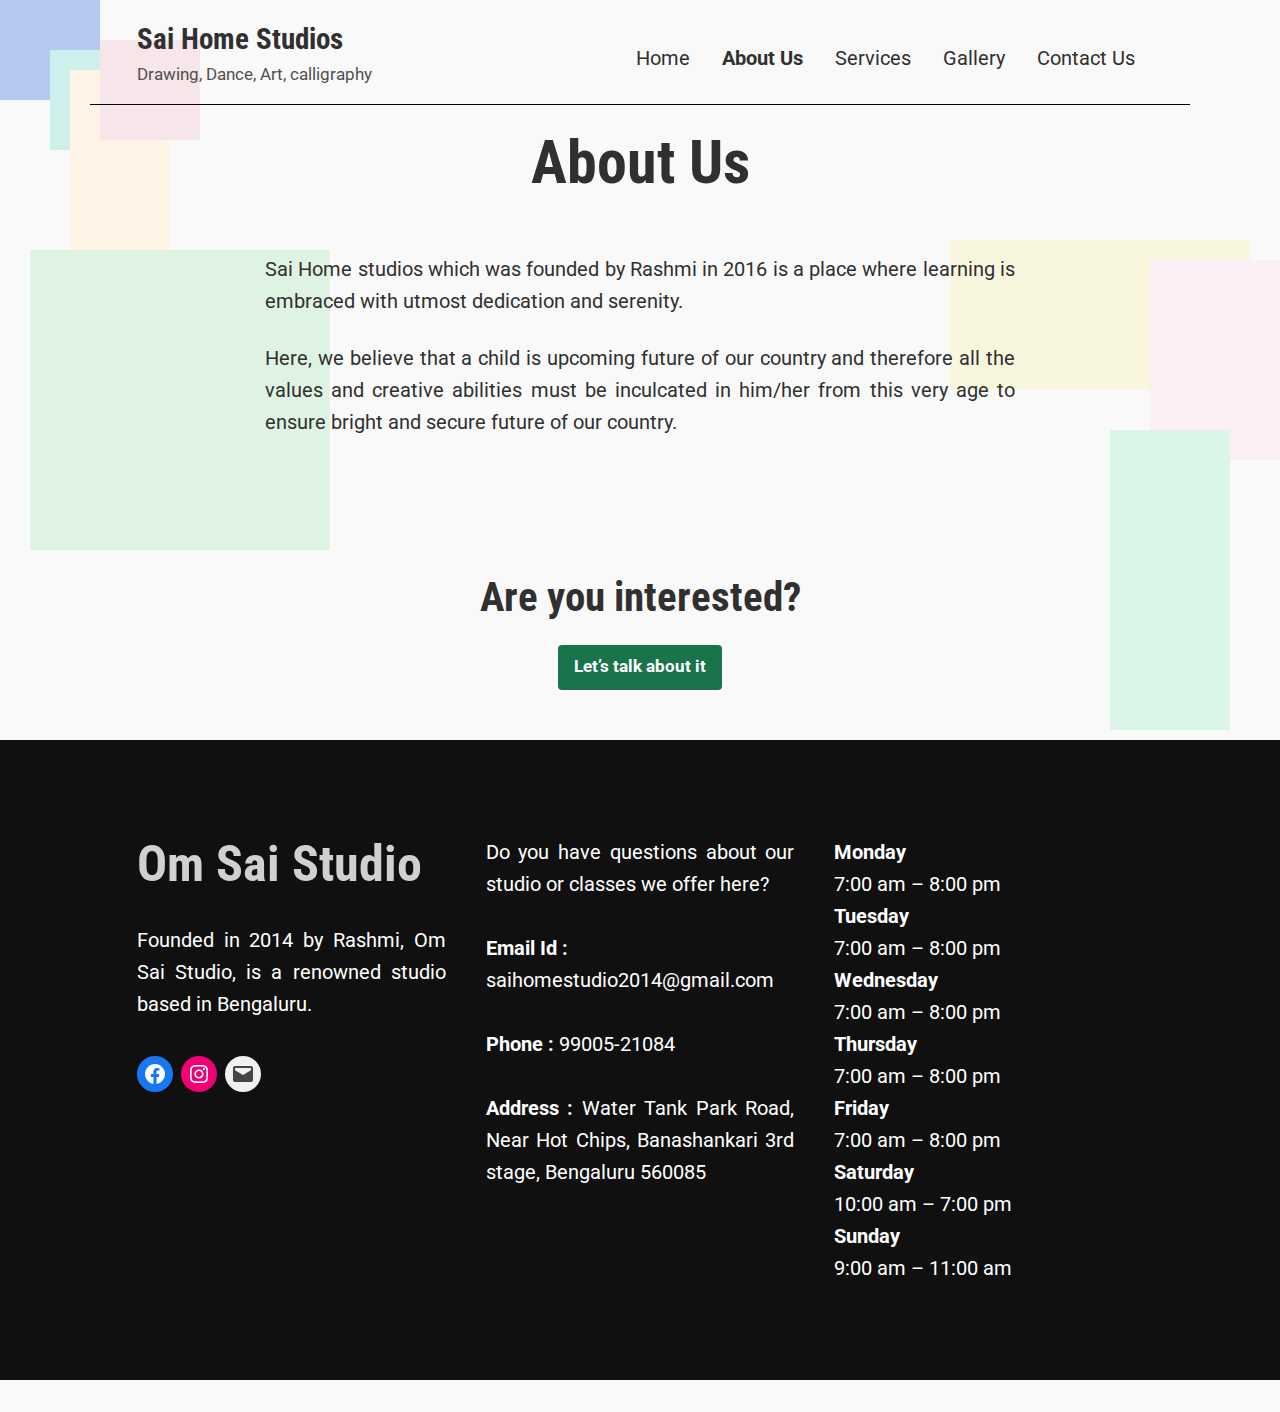
==== commit 596f4fbd: "Add files via upload" ====
--- a/about-us.html
+++ b/about-us.html
@@ -198,7 +198,14 @@
 </head>
 
 <body style="background:#F9F9F9;" class="page-template-default page page-id-46 wp-embed-responsive customizer-styles-applied singular image-filters-enabled hide-homepage-title has-marketing-bar has-marketing-bar-theme-balasana highlander-enabled highlander-light">
-
+	<div class="bubbles"> <p style="width: 100px;"></p> </div>
+	<div class="bubble"> <p style="width:100px"></p> </div>
+	<div class="bubbl"> <p style="width:100px"></p> </div>
+	<div class="bubb"> <p style="width:100px"></p> </div>
+	<div class="bub"> <p style="width:300px"></p> </div>
+	<div class="bu"> <p style="width:300px"></p> </div>
+	<div class="b"> <p style="width:130px"></p> </div>
+	<div class="c"> <p style="width:120px"></p> </div>
 
 <div id="page" class="site">
 	<a class="skip-link screen-reader-text" href="#content">Skip to content</a>
@@ -218,6 +225,7 @@
 			<span class="hide-visually collapsed-text">collapsed</span>
 		</label>
 		<div class="menu-primary-container"><ul id="menu-primary" class="main-menu" aria-label="submenu">
+			<img src="shsWhite.png" style="height:0;padding:10px 10px 10px 0;" class="menu-icon">
 <li id="menu-item-15" class="menu-item menu-item-type-post_type menu-item-object-page menu-item-56"><a href="index.html" aria-current="page">Home</a></li>
 <li id="menu-item-55" class="menu-item menu-item-type-post_type menu-item-object-page menu-item-home current-menu-item page_item page-item-42 current_page_item menu-item-15"><a href="about-us.html">About Us</a></li>
 <li id="menu-item-56" class="menu-item menu-item-type-post_type menu-item-object-page menu-item-56"><a href="services.html">Services</a></li>
@@ -225,9 +233,10 @@
 <li id="menu-item-58" class="menu-item menu-item-type-post_type menu-item-object-page menu-item-58"><a href="contact-us.html">Contact Us</a></li>
 </ul></div>	</nav><!-- #site-navigation -->
 </header><!-- #masthead -->
-<div class="overflow" style="background:#000000;height:1px;width:900px;margin:auto;"></div>
+<div class="overflow" style="background:#000000;height:1px;width:1100px;margin:auto;"></div>
 
 	<div id="content" class="site-content">
+
 
 	<section id="primary" class="content-area">
 		<main id="main" class="site-main">
@@ -237,22 +246,22 @@
 
 	<header class="entry-header responsive-max-width">
 
-<h1 class="entry-title">About Us</h1>
+<h1 class="entry-title headC">About Us</h1>
 	</header>
 
 
 	<div class="entry-content">
 
-<p style="text-align:justify;margin-top:30px;">Sai Home studios which was founded by Rashmi in 2016 is a place where learning is embraced with utmost dedication and serenity.
+<p class="headC" style="text-align:justify;margin-top:30px;">Sai Home studios which was founded by Rashmi in 2016 is a place where learning is embraced with utmost dedication and serenity.
 </p>
 
 
 
-<p style="text-align:justify;margin-bottom:40px;">Here, we believe that a child is upcoming future of our country and therefore all the values and creative abilities must be inculcated in him/her from this very age to ensure bright and secure future of our country.</p>
-
-
-
-<figure class="wp-block-image alignwide size-large">
+<p class="headC" style="text-align:justify;margin-bottom:40px;">Here, we believe that a child is upcoming future of our country and therefore all the values and creative abilities must be inculcated in him/her from this very age to ensure bright and secure future of our country.</p>
+
+
+
+<figure class="wp-block-image alignwide size-large headC">
 	<img data-attachment-id="199" data-permalink="https://confusemecom.wordpress.com/about-us/typewriter-801921_1280/" data-orig-file="https://confusemecom.files.wordpress.com/2021/09/typewriter-801921_1280.jpg" data-orig-size="1280,853" data-comments-opened="1" data-image-meta="{&quot;aperture&quot;:&quot;0&quot;,&quot;credit&quot;:&quot;&quot;,&quot;camera&quot;:&quot;&quot;,&quot;caption&quot;:&quot;&quot;,&quot;created_timestamp&quot;:&quot;0&quot;,&quot;copyright&quot;:&quot;&quot;,&quot;focal_length&quot;:&quot;0&quot;,&quot;iso&quot;:&quot;0&quot;,&quot;shutter_speed&quot;:&quot;0&quot;,&quot;title&quot;:&quot;&quot;,&quot;orientation&quot;:&quot;0&quot;}" data-image-title="typewriter-801921_1280" data-image-description="" data-image-caption="" data-medium-file="https://confusemecom.files.wordpress.com/2021/09/typewriter-801921_1280.jpg?w=300" data-large-file="https://confusemecom.files.wordpress.com/2021/09/typewriter-801921_1280.jpg?w=750" src="typewriter-801921_12802dff.jpg?w=1024" alt="" class="wp-image-199" srcset="https://confusemecom.files.wordpress.com/2021/09/typewriter-801921_1280.jpg?w=1024 1024w, https://confusemecom.files.wordpress.com/2021/09/typewriter-801921_1280.jpg?w=150 150w, https://confusemecom.files.wordpress.com/2021/09/typewriter-801921_1280.jpg?w=300 300w, https://confusemecom.files.wordpress.com/2021/09/typewriter-801921_1280.jpg?w=768 768w, https://confusemecom.files.wordpress.com/2021/09/typewriter-801921_1280.jpg 1280w" sizes="(max-width: 1024px) 100vw, 1024px" /></figure>
 
 
--- a/style.css
+++ b/style.css
@@ -28,7 +28,163 @@
     margin:auto !important;
   }
 }
-
+@media(max-width:600px){
+  .menu-icon{
+    height:80px !important;
+  }
+}
+
+#head{
+  animation: meAnime 1000ms 1 linear;
+}
+#headImg{
+  animation: meAnime 1000ms 1 linear;
+}
+.headC{
+  animation: Anime 1000ms 1 linear;
+}
+/* #animClass{
+  animation: Anime 1000ms 1 linear;
+  animation-delay: 2s;
+} */
+
+/* #animTeach{
+  animation: AnimeT 1000ms 1 linear;
+  animation-delay: 5s;
+}
+
+@keyframes AnimT{
+  0%{
+    opacity: 0;
+    transform: translateX(-200px);
+  }
+  40%{
+    opacity: 0.5;
+    transform: translateX(-100px);
+  }
+  100%{
+    opacity: 1;
+    transform: translateX(0);
+  }
+} */
+
+
+
+
+@media(min-width:1200px){
+  .bubbles{
+    height: 100px;
+    weight:100px;
+    color: #B6C9F0;
+    background:#B6C9F0;
+    position:absolute;
+    z-index: -1;
+    animation: Anime 1000ms 1 linear;
+  }
+  .bubble{
+    height: 100px;
+    weight:100px;
+    color: #CDF0EA;
+    background:#CDF0EA;
+    position:absolute;
+    z-index: -1;
+    left:50px;
+    top:50px;
+    animation: Anime 1000ms 1 linear;
+  }
+  .bubbl{
+    height: 200px;
+    weight:200px;
+    color: #FFF3E6;
+    background:#FFF3E6;
+    position:absolute;
+    z-index: -1;
+    left: 70px;
+    top:70px;
+    animation: Anime 1000ms 1 linear;
+  }
+  .bubb{
+    height: 100px;
+    weight:100px;
+    color: #F6E5E9;
+    background:#F6E5E9;
+    position:absolute;
+    z-index: -1;
+    left: 100px;
+    top:40px;
+    animation: Anime 1000ms 1 linear;
+  }
+  .bub{
+    height: 300px;
+    weight:300px;
+    color: #DFF3E3;
+    background:#DFF3E3;
+    position:absolute;
+    z-index: -1;
+    left: 30px;
+    top:250px;
+    animation: Anime 1000ms 1 linear;
+  }
+  .bu{
+    height: 150px;
+    weight:300px;
+    color: #F8F7DE;
+    background:#F8F7DE;
+    position:absolute;
+    z-index: -1;
+    right: 30px;
+    top:240px;
+    animation: meAnime 1000ms 1 linear;
+  }
+  .b{
+    height: 200px;
+    weight:130px;
+    background:#FCEEF5;
+    position:absolute;
+    z-index: -1;
+    right: 0;
+    top:260px;
+    animation: meAnime 1000ms 1 linear;
+  }
+  .c{
+    height: 300px;
+    weight:100px;
+    background:#DBF6E9;
+    position:absolute;
+    z-index: -1;
+    right: 50px;
+    top:430px;
+    animation: Anime 1000ms 1 linear;
+  }
+}
+@keyframes meAnime{
+  0%{
+    opacity: 0;
+    transform: translateY(100px);
+  }
+  40%{
+    opacity: 0.5;
+    transform: translateY(-50px);
+  }
+  100%{
+    opacity: 1;
+    transform: translateY(0);
+  }
+}
+@keyframes Anime{
+  0%{
+    opacity: 0;
+    transform: translateY(40px);
+  }
+  40%{
+    opacity: 0.5;
+    transform: translateY(-20px);
+  }
+  100%{
+    opacity: 1;
+    transform: translateX(0);
+  }
+}
 .admin-bar.has-marketing-bar {
   margin-top: 49px;
 }
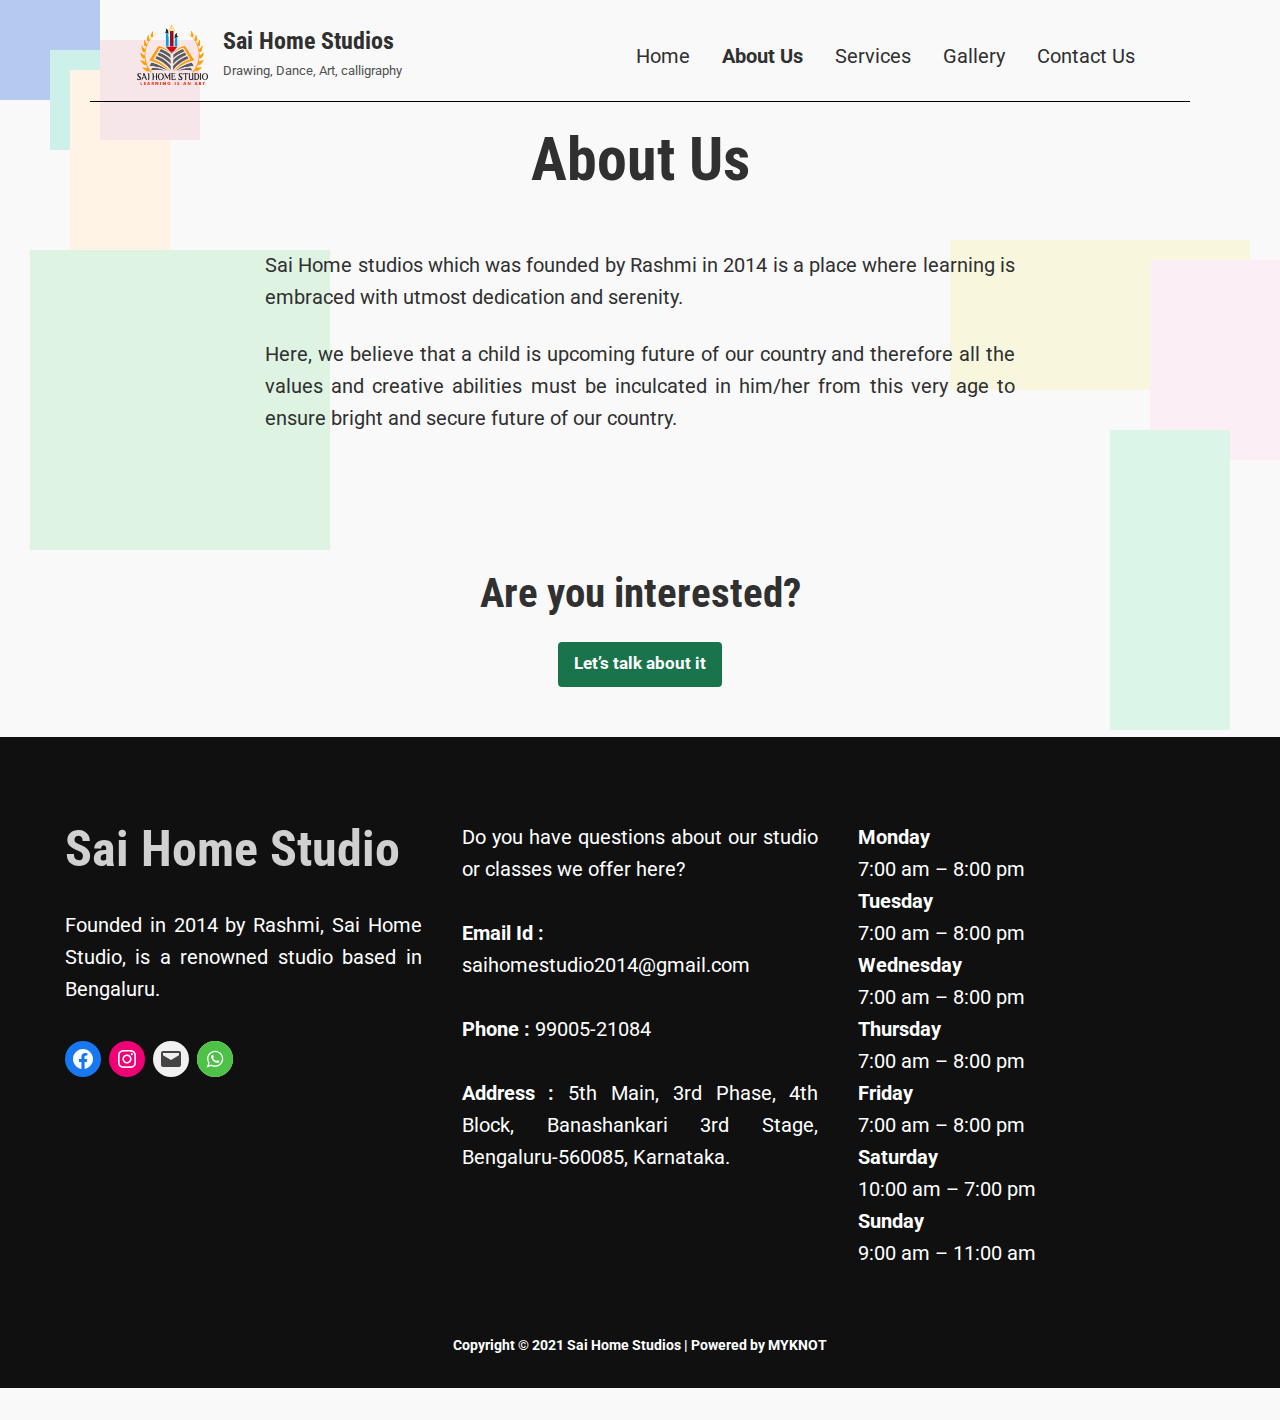
==== commit a463c359: "Add files via upload" ====
--- a/about-us.html
+++ b/about-us.html
@@ -211,6 +211,7 @@
 	<a class="skip-link screen-reader-text" href="#content">Skip to content</a>
 
 	<header id="masthead" class="site-header responsive-max-width">
+		<img src="shsWhite.png" style="height:0;padding:0 15px 0 0;" class="iconShs">
 	<div class="site-branding">
 
 								<p class="site-title"><a href="index.html" rel="home">Sai Home Studios</a></p>
@@ -252,7 +253,7 @@
 
 	<div class="entry-content">
 
-<p class="headC" style="text-align:justify;margin-top:30px;">Sai Home studios which was founded by Rashmi in 2016 is a place where learning is embraced with utmost dedication and serenity.
+<p class="headC" style="text-align:justify;margin-top:30px;">Sai Home studios which was founded by Rashmi in 2014 is a place where learning is embraced with utmost dedication and serenity.
 </p>
 
 
@@ -284,31 +285,33 @@
 
 
 
-<div class="wp-container-614853b5828ae wp-block-group alignfull has-foreground-dark-background-color has-background"><div class="wp-block-group__inner-container">
-<div style="height:32px;" aria-hidden="true" class="wp-block-spacer"></div>
+<div class="wp-container-614853b1c1b31 wp-block-group alignfull has-foreground-dark-background-color has-background"><div class="wp-block-group__inner-container">
+<div style="height:20px;" aria-hidden="true" class="wp-block-spacer"></div>
 
 
 
 <div  class="wp-block-columns alignwide mobView">
-<div  class="wp-block-column">
-<h2  class="has-background-dark-color has-text-color">Om Sai Studio</h2>
-
-
-
-<p style="text-align:justify;" class="has-background-dark-color ">Founded in 2014 by Rashmi, Om Sai Studio, is a renowned  studio based in Bengaluru.</p>
-
-
-
-<ul  class="wp-block-social-links"><li class="wp-social-link wp-social-link-facebook wp-block-social-link"><a href="https://www.facebook.com/" aria-label="Facebook: https://www.facebook.com/"  class="wp-block-social-link-anchor"> <svg width="24" height="24" viewBox="0 0 24 24" version="1.1" xmlns="http://www.w3.org/2000/svg" role="img" aria-hidden="true" focusable="false"><path d="M12 2C6.5 2 2 6.5 2 12c0 5 3.7 9.1 8.4 9.9v-7H7.9V12h2.5V9.8c0-2.5 1.5-3.9 3.8-3.9 1.1 0 2.2.2 2.2.2v2.5h-1.3c-1.2 0-1.6.8-1.6 1.6V12h2.8l-.4 2.9h-2.3v7C18.3 21.1 22 17 22 12c0-5.5-4.5-10-10-10z"></path></svg></a></li>
-
-<li class="wp-social-link wp-social-link-instagram wp-block-social-link"><a href="https://www.instagram.com/" aria-label="Instagram: https://www.instagram.com/"  class="wp-block-social-link-anchor"> <svg width="24" height="24" viewBox="0 0 24 24" version="1.1" xmlns="http://www.w3.org/2000/svg" role="img" aria-hidden="true" focusable="false"><path d="M12,4.622c2.403,0,2.688,0.009,3.637,0.052c0.877,0.04,1.354,0.187,1.671,0.31c0.42,0.163,0.72,0.358,1.035,0.673 c0.315,0.315,0.51,0.615,0.673,1.035c0.123,0.317,0.27,0.794,0.31,1.671c0.043,0.949,0.052,1.234,0.052,3.637 s-0.009,2.688-0.052,3.637c-0.04,0.877-0.187,1.354-0.31,1.671c-0.163,0.42-0.358,0.72-0.673,1.035 c-0.315,0.315-0.615,0.51-1.035,0.673c-0.317,0.123-0.794,0.27-1.671,0.31c-0.949,0.043-1.233,0.052-3.637,0.052 s-2.688-0.009-3.637-0.052c-0.877-0.04-1.354-0.187-1.671-0.31c-0.42-0.163-0.72-0.358-1.035-0.673 c-0.315-0.315-0.51-0.615-0.673-1.035c-0.123-0.317-0.27-0.794-0.31-1.671C4.631,14.688,4.622,14.403,4.622,12 s0.009-2.688,0.052-3.637c0.04-0.877,0.187-1.354,0.31-1.671c0.163-0.42,0.358-0.72,0.673-1.035 c0.315-0.315,0.615-0.51,1.035-0.673c0.317-0.123,0.794-0.27,1.671-0.31C9.312,4.631,9.597,4.622,12,4.622 M12,3 C9.556,3,9.249,3.01,8.289,3.054C7.331,3.098,6.677,3.25,6.105,3.472C5.513,3.702,5.011,4.01,4.511,4.511 c-0.5,0.5-0.808,1.002-1.038,1.594C3.25,6.677,3.098,7.331,3.054,8.289C3.01,9.249,3,9.556,3,12c0,2.444,0.01,2.751,0.054,3.711 c0.044,0.958,0.196,1.612,0.418,2.185c0.23,0.592,0.538,1.094,1.038,1.594c0.5,0.5,1.002,0.808,1.594,1.038 c0.572,0.222,1.227,0.375,2.185,0.418C9.249,20.99,9.556,21,12,21s2.751-0.01,3.711-0.054c0.958-0.044,1.612-0.196,2.185-0.418 c0.592-0.23,1.094-0.538,1.594-1.038c0.5-0.5,0.808-1.002,1.038-1.594c0.222-0.572,0.375-1.227,0.418-2.185 C20.99,14.751,21,14.444,21,12s-0.01-2.751-0.054-3.711c-0.044-0.958-0.196-1.612-0.418-2.185c-0.23-0.592-0.538-1.094-1.038-1.594 c-0.5-0.5-1.002-0.808-1.594-1.038c-0.572-0.222-1.227-0.375-2.185-0.418C14.751,3.01,14.444,3,12,3L12,3z M12,7.378 c-2.552,0-4.622,2.069-4.622,4.622S9.448,16.622,12,16.622s4.622-2.069,4.622-4.622S14.552,7.378,12,7.378z M12,15 c-1.657,0-3-1.343-3-3s1.343-3,3-3s3,1.343,3,3S13.657,15,12,15z M16.804,6.116c-0.596,0-1.08,0.484-1.08,1.08 s0.484,1.08,1.08,1.08c0.596,0,1.08-0.484,1.08-1.08S17.401,6.116,16.804,6.116z"></path></svg></a></li>
-
-<li class="wp-social-link wp-social-link-mail wp-block-social-link"><a href="http://saihomestudio2014@gmail.com/" aria-label="Mail: saihomestudio2014@gmail.com"  class="wp-block-social-link-anchor"> <svg width="24" height="24" viewBox="0 0 24 24" version="1.1" xmlns="http://www.w3.org/2000/svg" role="img" aria-hidden="true" focusable="false"><path d="M20,4H4C2.895,4,2,4.895,2,6v12c0,1.105,0.895,2,2,2h16c1.105,0,2-0.895,2-2V6C22,4.895,21.105,4,20,4z M20,8.236l-8,4.882 L4,8.236V6h16V8.236z"></path></svg></a></li></ul>
+<div  class="wp-block-column mobView">
+<h2  class="has-background-dark-color has-text-color">Sai Home Studio</h2>
+
+<!-- has-text-color -->
+
+<p style="text-align:justify;" class="has-background-dark-color ">Founded in 2014 by Rashmi, Sai Home Studio, is a renowned  studio based in Bengaluru.</p>
+
+
+
+<ul  class="wp-block-social-links"><li class="wp-social-link wp-social-link-facebook wp-block-social-link"><a href="https://www.facebook.com/Saihomestudio_official-105101561470048" aria-label="Facebook: https://www.facebook.com/"  class="wp-block-social-link-anchor"> <svg width="24" height="24" viewBox="0 0 24 24" version="1.1" xmlns="http://www.w3.org/2000/svg" role="img" aria-hidden="true" focusable="false"><path d="M12 2C6.5 2 2 6.5 2 12c0 5 3.7 9.1 8.4 9.9v-7H7.9V12h2.5V9.8c0-2.5 1.5-3.9 3.8-3.9 1.1 0 2.2.2 2.2.2v2.5h-1.3c-1.2 0-1.6.8-1.6 1.6V12h2.8l-.4 2.9h-2.3v7C18.3 21.1 22 17 22 12c0-5.5-4.5-10-10-10z"></path></svg></a></li>
+
+<li class="wp-social-link wp-social-link-instagram wp-block-social-link"><a href="https://instagram.com/saihomestudio_official?utm_medium=copy_link" aria-label="Instagram: https://www.instagram.com/"  class="wp-block-social-link-anchor"> <svg width="24" height="24" viewBox="0 0 24 24" version="1.1" xmlns="http://www.w3.org/2000/svg" role="img" aria-hidden="true" focusable="false"><path d="M12,4.622c2.403,0,2.688,0.009,3.637,0.052c0.877,0.04,1.354,0.187,1.671,0.31c0.42,0.163,0.72,0.358,1.035,0.673 c0.315,0.315,0.51,0.615,0.673,1.035c0.123,0.317,0.27,0.794,0.31,1.671c0.043,0.949,0.052,1.234,0.052,3.637 s-0.009,2.688-0.052,3.637c-0.04,0.877-0.187,1.354-0.31,1.671c-0.163,0.42-0.358,0.72-0.673,1.035 c-0.315,0.315-0.615,0.51-1.035,0.673c-0.317,0.123-0.794,0.27-1.671,0.31c-0.949,0.043-1.233,0.052-3.637,0.052 s-2.688-0.009-3.637-0.052c-0.877-0.04-1.354-0.187-1.671-0.31c-0.42-0.163-0.72-0.358-1.035-0.673 c-0.315-0.315-0.51-0.615-0.673-1.035c-0.123-0.317-0.27-0.794-0.31-1.671C4.631,14.688,4.622,14.403,4.622,12 s0.009-2.688,0.052-3.637c0.04-0.877,0.187-1.354,0.31-1.671c0.163-0.42,0.358-0.72,0.673-1.035 c0.315-0.315,0.615-0.51,1.035-0.673c0.317-0.123,0.794-0.27,1.671-0.31C9.312,4.631,9.597,4.622,12,4.622 M12,3 C9.556,3,9.249,3.01,8.289,3.054C7.331,3.098,6.677,3.25,6.105,3.472C5.513,3.702,5.011,4.01,4.511,4.511 c-0.5,0.5-0.808,1.002-1.038,1.594C3.25,6.677,3.098,7.331,3.054,8.289C3.01,9.249,3,9.556,3,12c0,2.444,0.01,2.751,0.054,3.711 c0.044,0.958,0.196,1.612,0.418,2.185c0.23,0.592,0.538,1.094,1.038,1.594c0.5,0.5,1.002,0.808,1.594,1.038 c0.572,0.222,1.227,0.375,2.185,0.418C9.249,20.99,9.556,21,12,21s2.751-0.01,3.711-0.054c0.958-0.044,1.612-0.196,2.185-0.418 c0.592-0.23,1.094-0.538,1.594-1.038c0.5-0.5,0.808-1.002,1.038-1.594c0.222-0.572,0.375-1.227,0.418-2.185 C20.99,14.751,21,14.444,21,12s-0.01-2.751-0.054-3.711c-0.044-0.958-0.196-1.612-0.418-2.185c-0.23-0.592-0.538-1.094-1.038-1.594 c-0.5-0.5-1.002-0.808-1.594-1.038c-0.572-0.222-1.227-0.375-2.185-0.418C14.751,3.01,14.444,3,12,3L12,3z M12,7.378 c-2.552,0-4.622,2.069-4.622,4.622S9.448,16.622,12,16.622s4.622-2.069,4.622-4.622S14.552,7.378,12,7.378z M12,15 c-1.657,0-3-1.343-3-3s1.343-3,3-3s3,1.343,3,3S13.657,15,12,15z M16.804,6.116c-0.596,0-1.08,0.484-1.08,1.08 s0.484,1.08,1.08,1.08c0.596,0,1.08-0.484,1.08-1.08S17.401,6.116,16.804,6.116z"></path></svg></a></li>
+
+<li class="wp-social-link wp-social-link-mail wp-block-social-link"><a href="http://saihomestudio2014@gmail.com/" aria-label="Mail: saihomestudio2014@gmail.com"  class="wp-block-social-link-anchor"> <svg width="24" height="24" viewBox="0 0 24 24" version="1.1" xmlns="http://www.w3.org/2000/svg" role="img" aria-hidden="true" focusable="false"><path d="M20,4H4C2.895,4,2,4.895,2,6v12c0,1.105,0.895,2,2,2h16c1.105,0,2-0.895,2-2V6C22,4.895,21.105,4,20,4z M20,8.236l-8,4.882 L4,8.236V6h16V8.236z"></path></svg></a></li>
+<li class="wp-social-link wp-social-link-mail wp-block-social-link"><a href="whatsapp://send?phone=919900521084" style="background:#4dc247;border-radius:20px;"><svg viewBox="0 0 32 32" style="background:#4dc247;fill:white;"><path d=" M19.11 17.205c-.372 0-1.088 1.39-1.518 1.39a.63.63 0 0 1-.315-.1c-.802-.402-1.504-.817-2.163-1.447-.545-.516-1.146-1.29-1.46-1.963a.426.426 0 0 1-.073-.215c0-.33.99-.945.99-1.49 0-.143-.73-2.09-.832-2.335-.143-.372-.214-.487-.6-.487-.187 0-.36-.043-.53-.043-.302 0-.53.115-.746.315-.688.645-1.032 1.318-1.06 2.264v.114c-.015.99.472 1.977 1.017 2.78 1.23 1.82 2.506 3.41 4.554 4.34.616.287 2.035.888 2.722.888.817 0 2.15-.515 2.478-1.318.13-.33.244-.73.244-1.088 0-.058 0-.144-.03-.215-.1-.172-2.434-1.39-2.678-1.39zm-2.908 7.593c-1.747 0-3.48-.53-4.942-1.49L7.793 24.41l1.132-3.337a8.955 8.955 0 0 1-1.72-5.272c0-4.955 4.04-8.995 8.997-8.995S25.2 10.845 25.2 15.8c0 4.958-4.04 8.998-8.998 8.998zm0-19.798c-5.96 0-10.8 4.842-10.8 10.8 0 1.964.53 3.898 1.546 5.574L5 27.176l5.974-1.92a10.807 10.807 0 0 0 16.03-9.455c0-5.958-4.842-10.8-10.802-10.8z" fill-rule="evenodd"></path></svg></a></li>
+</ul>
 </div>
 
 
 
-<div class="wp-block-column">
+<div class="wp-block-column mobView">
 <p style="text-align:justify;" >Do you have questions about our studio or classes we offer here?</p>
 
 
@@ -321,18 +324,20 @@
 
 
 
-<p style="text-align:justify;" > <b>Address :</b> Water Tank Park Road, Near Hot Chips, Banashankari 3rd stage, Bengaluru 560085<br></p>
+<p style="text-align:justify;" > <b>Address :</b> 5th Main, 3rd Phase, 4th Block, Banashankari 3rd Stage, Bengaluru-560085, Karnataka.<br></p>
 </div>
 
 
 
-<div class="wp-block-column"><dl class="jetpack-business-hours "><div class="jetpack-business-hours__item"><dt class="Mon">Monday</dt><dd class="Mon">7:00 am &#8211; 8:00 pm</dd></div><div class="jetpack-business-hours__item"><dt class="Tue">Tuesday</dt><dd class="Tue">7:00 am &#8211; 8:00 pm</dd></div><div class="jetpack-business-hours__item"><dt class="Wed">Wednesday</dt><dd class="Wed">7:00 am &#8211; 8:00 pm</dd></div><div class="jetpack-business-hours__item"><dt class="Thu">Thursday</dt><dd class="Thu">7:00 am &#8211; 8:00 pm</dd></div><div class="jetpack-business-hours__item"><dt class="Fri">Friday</dt><dd class="Fri">7:00 am &#8211; 8:00 pm</dd></div><div class="jetpack-business-hours__item"><dt class="Sat">Saturday</dt><dd class="Sat">10:00 am &#8211; 7:00 pm</dd></div><div class="jetpack-business-hours__item"><dt class="Sun">Sunday</dt><dd class="Sun">9:00 am &#8211; 11:00 am</dd></div></dl></div>
+<div class="wp-block-column mobView"><dl class="jetpack-business-hours "><div class="jetpack-business-hours__item"><dt class="Mon">Monday</dt><dd class="Mon">7:00 am &#8211; 8:00 pm</dd></div><div class="jetpack-business-hours__item"><dt class="Tue">Tuesday</dt><dd class="Tue">7:00 am &#8211; 8:00 pm</dd></div><div class="jetpack-business-hours__item"><dt class="Wed">Wednesday</dt><dd class="Wed">7:00 am &#8211; 8:00 pm</dd></div><div class="jetpack-business-hours__item"><dt class="Thu">Thursday</dt><dd class="Thu">7:00 am &#8211; 8:00 pm</dd></div><div class="jetpack-business-hours__item"><dt class="Fri">Friday</dt><dd class="Fri">7:00 am &#8211; 8:00 pm</dd></div><div class="jetpack-business-hours__item"><dt class="Sat">Saturday</dt><dd class="Sat">10:00 am &#8211; 7:00 pm</dd></div><div class="jetpack-business-hours__item"><dt class="Sun">Sunday</dt><dd class="Sun">9:00 am &#8211; 11:00 am</dd></div></dl></div>
 </div>
 
 
 
-<div style="height:32px;" aria-hidden="true" class="wp-block-spacer"></div>
-</div></div>
+<div style="height:33px;" aria-hidden="true" class="wp-block-spacer"></div>
+</div>
+<div class="ast-footer-copyright "><p><strong>Copyright &copy; 2021 Sai Home Studios | Powered by MYKNOT</strong></p></div>
+</div>
 <!-- <div id="atatags-370373-614853b583c0e">
         <script type="text/javascript">
             __ATA.cmd.push(function() {
--- a/style.css
+++ b/style.css
@@ -21,7 +21,11 @@
   position: inherit !important;
   top: auto !important
 }
-
+@media(min-width:600px){
+  .mobView{
+    width:1150px !important;
+  }
+}
 @media(max-width:540px){
   .mobView{
     width:325px !important;
@@ -3364,6 +3368,34 @@
   padding-right: .66667em
 }
 
+/* .whatsapp-ico{
+    fill: white;
+    width: 50px;
+    height: 50px;
+    padding: 3px;
+    background-color: #4dc247;
+    border-radius: 50%;
+    box-shadow: 2px 2px 6px rgba(0,0,0,0.4);
+    /* box-shadow: 2px 2px 11px rgba(0,0,0,0.7); */
+    /* position: fixed;
+    bottom: 20px;
+    right : 20px;
+    z-index: 10;
+}
+
+.whatsapp-ico:hover{
+    box-shadow: 2px 2px 11px rgba(0,0,0,0.7);
+} */
+@media(min-width:800px){
+  .iconShs{
+    height:60px !important;
+    padding:0 15px 0 0;
+  }
+}
+.ast-footer-copyright{
+ text-align: center;
+ font-size: 14px;
+}
 .wp-block-spacer {
   clear: both
 }
--- a/style1.css
+++ b/style1.css
@@ -1921,11 +1921,11 @@
 }
 
 body:not(.fse-enabled) .site-title {
-  font-size: 1.44rem
+  font-size: 1.2rem
 }
 
 body:not(.fse-enabled) .site-description {
-  font-size: .83333rem
+  font-size: .63333rem
 }
 
 .main-navigation {
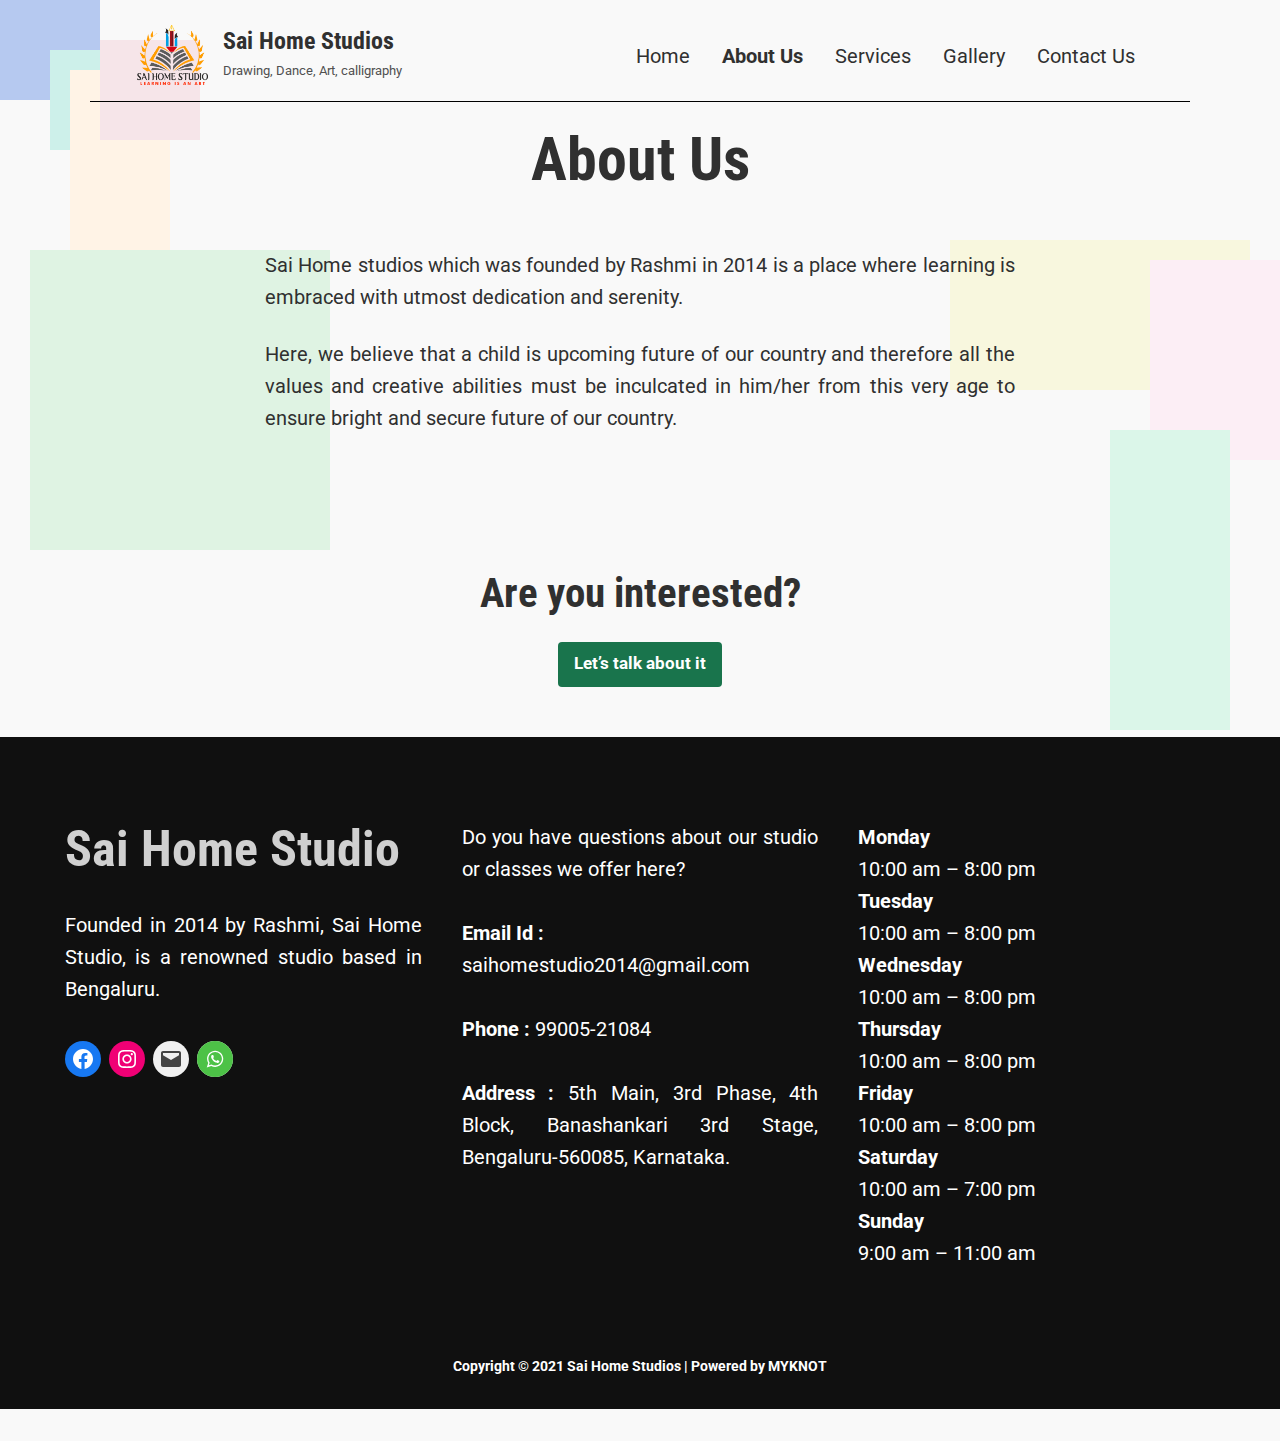
==== commit 8f2326e2: "Add files via upload" ====
--- a/about-us.html
+++ b/about-us.html
@@ -211,7 +211,7 @@
 	<a class="skip-link screen-reader-text" href="#content">Skip to content</a>
 
 	<header id="masthead" class="site-header responsive-max-width">
-		<img src="shsWhite.png" style="height:0;padding:0 15px 0 0;" class="iconShs">
+		<img src="shsWhite.png" style="height:0;" class="iconShs">
 	<div class="site-branding">
 
 								<p class="site-title"><a href="index.html" rel="home">Sai Home Studios</a></p>
@@ -291,7 +291,7 @@
 
 
 <div  class="wp-block-columns alignwide mobView">
-<div  class="wp-block-column mobView">
+<div  class="wp-block-column ">
 <h2  class="has-background-dark-color has-text-color">Sai Home Studio</h2>
 
 <!-- has-text-color -->
@@ -300,7 +300,7 @@
 
 
 
-<ul  class="wp-block-social-links"><li class="wp-social-link wp-social-link-facebook wp-block-social-link"><a href="https://www.facebook.com/Saihomestudio_official-105101561470048" aria-label="Facebook: https://www.facebook.com/"  class="wp-block-social-link-anchor"> <svg width="24" height="24" viewBox="0 0 24 24" version="1.1" xmlns="http://www.w3.org/2000/svg" role="img" aria-hidden="true" focusable="false"><path d="M12 2C6.5 2 2 6.5 2 12c0 5 3.7 9.1 8.4 9.9v-7H7.9V12h2.5V9.8c0-2.5 1.5-3.9 3.8-3.9 1.1 0 2.2.2 2.2.2v2.5h-1.3c-1.2 0-1.6.8-1.6 1.6V12h2.8l-.4 2.9h-2.3v7C18.3 21.1 22 17 22 12c0-5.5-4.5-10-10-10z"></path></svg></a></li>
+<ul  class="wp-block-social-links" style="margin-bottom:21;"><li class="wp-social-link wp-social-link-facebook wp-block-social-link"><a href="https://www.facebook.com/Saihomestudio_official-105101561470048" aria-label="Facebook: https://www.facebook.com/"  class="wp-block-social-link-anchor"> <svg width="24" height="24" viewBox="0 0 24 24" version="1.1" xmlns="http://www.w3.org/2000/svg" role="img" aria-hidden="true" focusable="false"><path d="M12 2C6.5 2 2 6.5 2 12c0 5 3.7 9.1 8.4 9.9v-7H7.9V12h2.5V9.8c0-2.5 1.5-3.9 3.8-3.9 1.1 0 2.2.2 2.2.2v2.5h-1.3c-1.2 0-1.6.8-1.6 1.6V12h2.8l-.4 2.9h-2.3v7C18.3 21.1 22 17 22 12c0-5.5-4.5-10-10-10z"></path></svg></a></li>
 
 <li class="wp-social-link wp-social-link-instagram wp-block-social-link"><a href="https://instagram.com/saihomestudio_official?utm_medium=copy_link" aria-label="Instagram: https://www.instagram.com/"  class="wp-block-social-link-anchor"> <svg width="24" height="24" viewBox="0 0 24 24" version="1.1" xmlns="http://www.w3.org/2000/svg" role="img" aria-hidden="true" focusable="false"><path d="M12,4.622c2.403,0,2.688,0.009,3.637,0.052c0.877,0.04,1.354,0.187,1.671,0.31c0.42,0.163,0.72,0.358,1.035,0.673 c0.315,0.315,0.51,0.615,0.673,1.035c0.123,0.317,0.27,0.794,0.31,1.671c0.043,0.949,0.052,1.234,0.052,3.637 s-0.009,2.688-0.052,3.637c-0.04,0.877-0.187,1.354-0.31,1.671c-0.163,0.42-0.358,0.72-0.673,1.035 c-0.315,0.315-0.615,0.51-1.035,0.673c-0.317,0.123-0.794,0.27-1.671,0.31c-0.949,0.043-1.233,0.052-3.637,0.052 s-2.688-0.009-3.637-0.052c-0.877-0.04-1.354-0.187-1.671-0.31c-0.42-0.163-0.72-0.358-1.035-0.673 c-0.315-0.315-0.51-0.615-0.673-1.035c-0.123-0.317-0.27-0.794-0.31-1.671C4.631,14.688,4.622,14.403,4.622,12 s0.009-2.688,0.052-3.637c0.04-0.877,0.187-1.354,0.31-1.671c0.163-0.42,0.358-0.72,0.673-1.035 c0.315-0.315,0.615-0.51,1.035-0.673c0.317-0.123,0.794-0.27,1.671-0.31C9.312,4.631,9.597,4.622,12,4.622 M12,3 C9.556,3,9.249,3.01,8.289,3.054C7.331,3.098,6.677,3.25,6.105,3.472C5.513,3.702,5.011,4.01,4.511,4.511 c-0.5,0.5-0.808,1.002-1.038,1.594C3.25,6.677,3.098,7.331,3.054,8.289C3.01,9.249,3,9.556,3,12c0,2.444,0.01,2.751,0.054,3.711 c0.044,0.958,0.196,1.612,0.418,2.185c0.23,0.592,0.538,1.094,1.038,1.594c0.5,0.5,1.002,0.808,1.594,1.038 c0.572,0.222,1.227,0.375,2.185,0.418C9.249,20.99,9.556,21,12,21s2.751-0.01,3.711-0.054c0.958-0.044,1.612-0.196,2.185-0.418 c0.592-0.23,1.094-0.538,1.594-1.038c0.5-0.5,0.808-1.002,1.038-1.594c0.222-0.572,0.375-1.227,0.418-2.185 C20.99,14.751,21,14.444,21,12s-0.01-2.751-0.054-3.711c-0.044-0.958-0.196-1.612-0.418-2.185c-0.23-0.592-0.538-1.094-1.038-1.594 c-0.5-0.5-1.002-0.808-1.594-1.038c-0.572-0.222-1.227-0.375-2.185-0.418C14.751,3.01,14.444,3,12,3L12,3z M12,7.378 c-2.552,0-4.622,2.069-4.622,4.622S9.448,16.622,12,16.622s4.622-2.069,4.622-4.622S14.552,7.378,12,7.378z M12,15 c-1.657,0-3-1.343-3-3s1.343-3,3-3s3,1.343,3,3S13.657,15,12,15z M16.804,6.116c-0.596,0-1.08,0.484-1.08,1.08 s0.484,1.08,1.08,1.08c0.596,0,1.08-0.484,1.08-1.08S17.401,6.116,16.804,6.116z"></path></svg></a></li>
 
@@ -311,7 +311,7 @@
 
 
 
-<div class="wp-block-column mobView">
+<div class="wp-block-column ">
 <p style="text-align:justify;" >Do you have questions about our studio or classes we offer here?</p>
 
 
@@ -324,14 +324,14 @@
 
 
 
-<p style="text-align:justify;" > <b>Address :</b> 5th Main, 3rd Phase, 4th Block, Banashankari 3rd Stage, Bengaluru-560085, Karnataka.<br></p>
+<p style="text-align:justify;" > <b>Address :</b> 5th Main, 3rd Phase, 4th Block, Banashankari 3rd Stage, Bengaluru-560085,
+Karnataka.<br></p>
 </div>
 
 
 
-<div class="wp-block-column mobView"><dl class="jetpack-business-hours "><div class="jetpack-business-hours__item"><dt class="Mon">Monday</dt><dd class="Mon">7:00 am &#8211; 8:00 pm</dd></div><div class="jetpack-business-hours__item"><dt class="Tue">Tuesday</dt><dd class="Tue">7:00 am &#8211; 8:00 pm</dd></div><div class="jetpack-business-hours__item"><dt class="Wed">Wednesday</dt><dd class="Wed">7:00 am &#8211; 8:00 pm</dd></div><div class="jetpack-business-hours__item"><dt class="Thu">Thursday</dt><dd class="Thu">7:00 am &#8211; 8:00 pm</dd></div><div class="jetpack-business-hours__item"><dt class="Fri">Friday</dt><dd class="Fri">7:00 am &#8211; 8:00 pm</dd></div><div class="jetpack-business-hours__item"><dt class="Sat">Saturday</dt><dd class="Sat">10:00 am &#8211; 7:00 pm</dd></div><div class="jetpack-business-hours__item"><dt class="Sun">Sunday</dt><dd class="Sun">9:00 am &#8211; 11:00 am</dd></div></dl></div>
+<div class="wp-block-column timeCen" style="margin-bottom:21px;"><dl class="jetpack-business-hours "><div class="jetpack-business-hours__item"><dt class="Mon">Monday</dt><dd class="Mon"> 10:00 am &#8211; 8:00 pm</dd></div><div class="jetpack-business-hours__item"><dt class="Tue">Tuesday</dt><dd class="Tue">10:00 am &#8211; 8:00 pm</dd></div><div class="jetpack-business-hours__item"><dt class="Wed">Wednesday</dt><dd class="Wed">10:00 am &#8211; 8:00 pm</dd></div><div class="jetpack-business-hours__item"><dt class="Thu">Thursday</dt><dd class="Thu">10:00 am &#8211; 8:00 pm</dd></div><div class="jetpack-business-hours__item"><dt class="Fri">Friday</dt><dd class="Fri">10:00 am &#8211; 8:00 pm</dd></div><div class="jetpack-business-hours__item"><dt class="Sat">Saturday</dt><dd class="Sat">10:00 am &#8211; 7:00 pm</dd></div><div class="jetpack-business-hours__item"><dt class="Sun">Sunday</dt><dd class="Sun">9:00 am &#8211; 11:00 am</dd></div></dl></div>
 </div>
-
 
 
 <div style="height:33px;" aria-hidden="true" class="wp-block-spacer"></div>
--- a/style1.css
+++ b/style1.css
@@ -1928,6 +1928,13 @@
   font-size: .63333rem
 }
 
+
+@media(max-width:540px){
+  .timeCen{
+    text-align:center ;
+  }
+}
+
 .main-navigation {
   color: #303030
 }
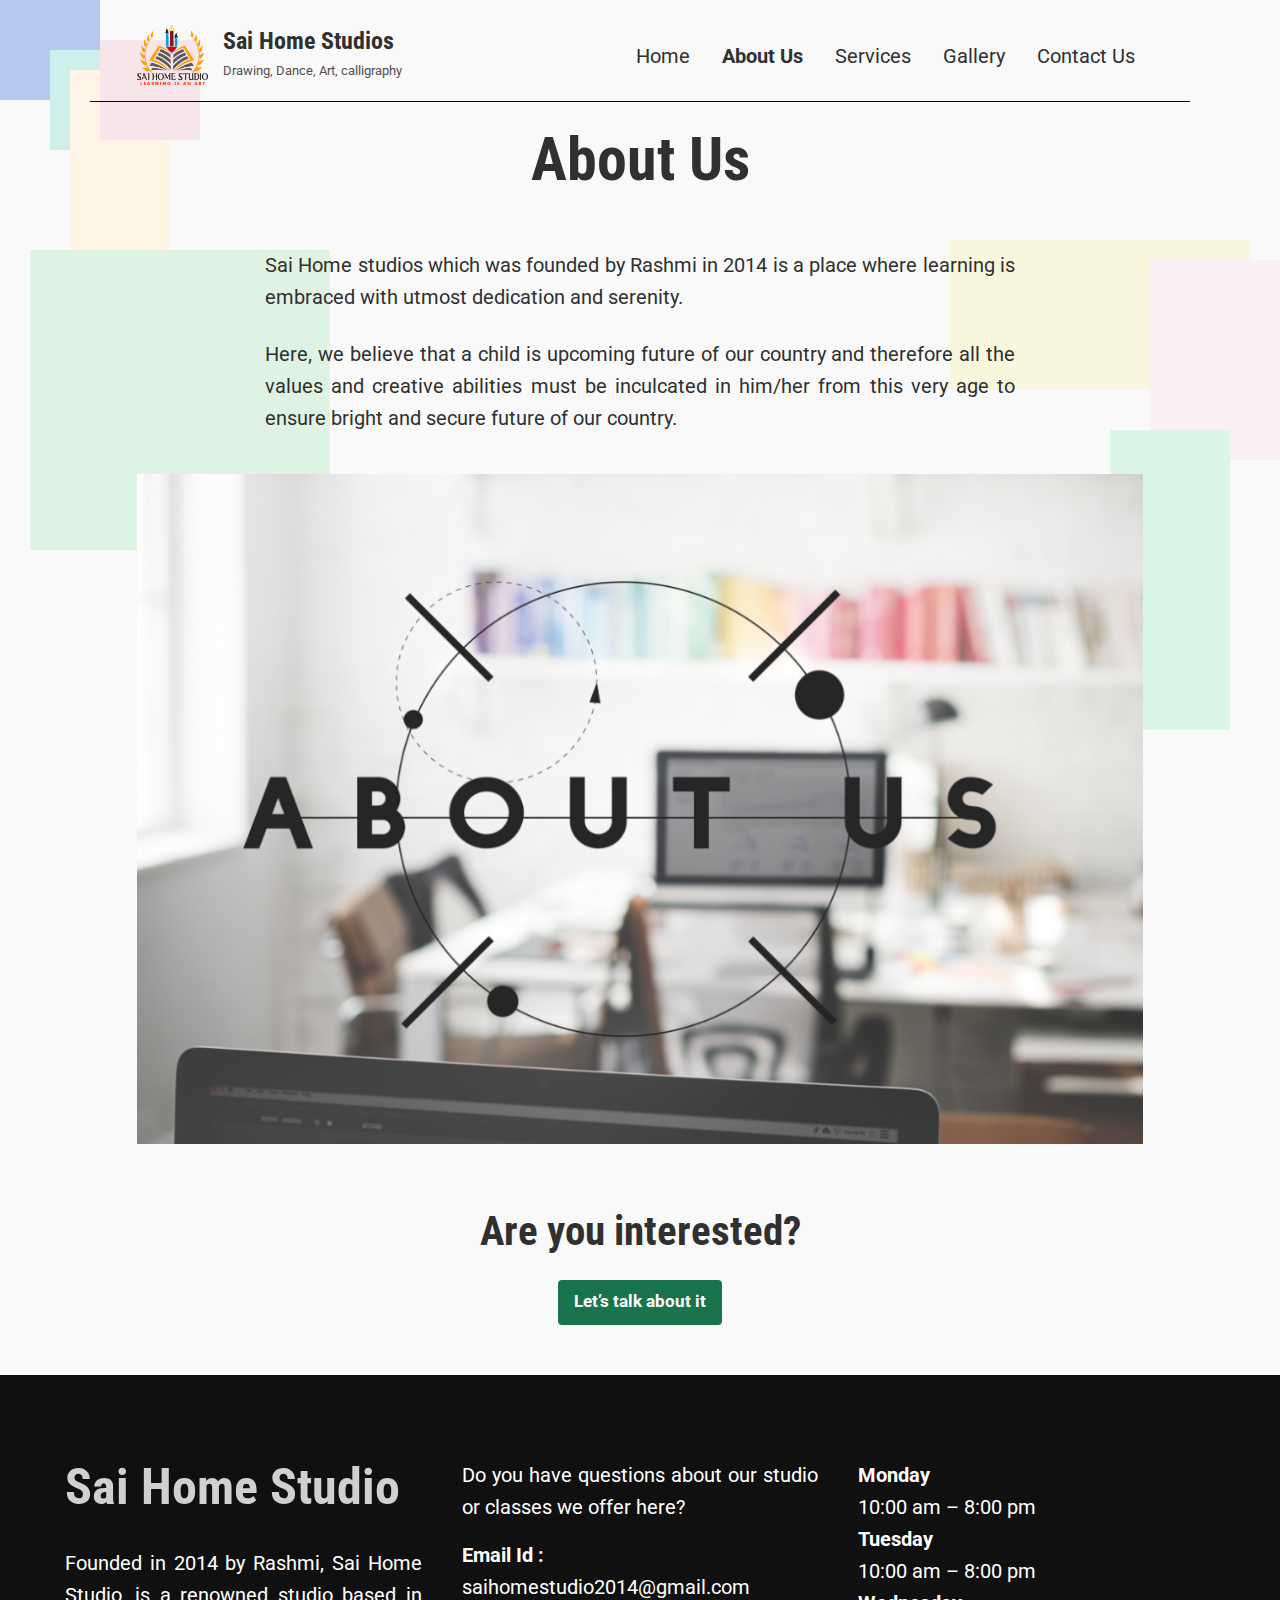
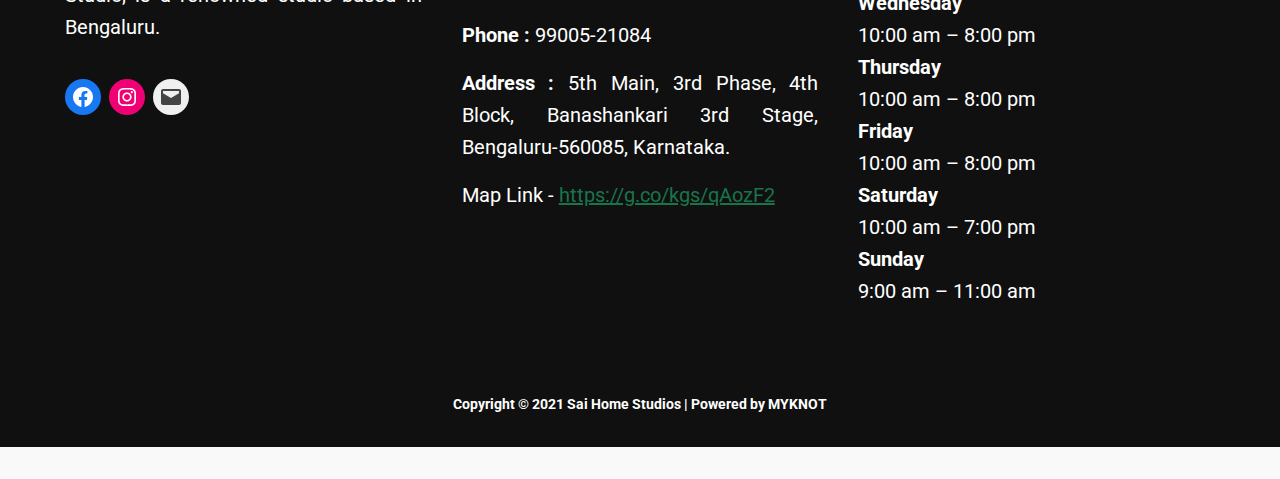
==== commit d2515069: "Add files via upload" ====
--- a/about-us.html
+++ b/about-us.html
@@ -263,7 +263,7 @@
 
 
 <figure class="wp-block-image alignwide size-large headC">
-	<img data-attachment-id="199" data-permalink="https://confusemecom.wordpress.com/about-us/typewriter-801921_1280/" data-orig-file="https://confusemecom.files.wordpress.com/2021/09/typewriter-801921_1280.jpg" data-orig-size="1280,853" data-comments-opened="1" data-image-meta="{&quot;aperture&quot;:&quot;0&quot;,&quot;credit&quot;:&quot;&quot;,&quot;camera&quot;:&quot;&quot;,&quot;caption&quot;:&quot;&quot;,&quot;created_timestamp&quot;:&quot;0&quot;,&quot;copyright&quot;:&quot;&quot;,&quot;focal_length&quot;:&quot;0&quot;,&quot;iso&quot;:&quot;0&quot;,&quot;shutter_speed&quot;:&quot;0&quot;,&quot;title&quot;:&quot;&quot;,&quot;orientation&quot;:&quot;0&quot;}" data-image-title="typewriter-801921_1280" data-image-description="" data-image-caption="" data-medium-file="https://confusemecom.files.wordpress.com/2021/09/typewriter-801921_1280.jpg?w=300" data-large-file="https://confusemecom.files.wordpress.com/2021/09/typewriter-801921_1280.jpg?w=750" src="typewriter-801921_12802dff.jpg?w=1024" alt="" class="wp-image-199" srcset="https://confusemecom.files.wordpress.com/2021/09/typewriter-801921_1280.jpg?w=1024 1024w, https://confusemecom.files.wordpress.com/2021/09/typewriter-801921_1280.jpg?w=150 150w, https://confusemecom.files.wordpress.com/2021/09/typewriter-801921_1280.jpg?w=300 300w, https://confusemecom.files.wordpress.com/2021/09/typewriter-801921_1280.jpg?w=768 768w, https://confusemecom.files.wordpress.com/2021/09/typewriter-801921_1280.jpg 1280w" sizes="(max-width: 1024px) 100vw, 1024px" /></figure>
+	<img data-attachment-id="199" data-permalink="https://confusemecom.wordpress.com/about-us/typewriter-801921_1280/" data-orig-file="https://confusemecom.files.wordpress.com/2021/09/typewriter-801921_1280.jpg" data-orig-size="1280,853" data-comments-opened="1" data-image-meta="{&quot;aperture&quot;:&quot;0&quot;,&quot;credit&quot;:&quot;&quot;,&quot;camera&quot;:&quot;&quot;,&quot;caption&quot;:&quot;&quot;,&quot;created_timestamp&quot;:&quot;0&quot;,&quot;copyright&quot;:&quot;&quot;,&quot;focal_length&quot;:&quot;0&quot;,&quot;iso&quot;:&quot;0&quot;,&quot;shutter_speed&quot;:&quot;0&quot;,&quot;title&quot;:&quot;&quot;,&quot;orientation&quot;:&quot;0&quot;}" data-image-title="typewriter-801921_1280" data-image-description="" data-image-caption="" data-medium-file="https://confusemecom.files.wordpress.com/2021/09/typewriter-801921_1280.jpg?w=300" data-large-file="https://confusemecom.files.wordpress.com/2021/09/typewriter-801921_1280.jpg?w=750" src="about.png?w=1024" alt="" class="wp-image-199"  /></figure>
 
 
 
@@ -305,34 +305,34 @@
 <li class="wp-social-link wp-social-link-instagram wp-block-social-link"><a href="https://instagram.com/saihomestudio_official?utm_medium=copy_link" aria-label="Instagram: https://www.instagram.com/"  class="wp-block-social-link-anchor"> <svg width="24" height="24" viewBox="0 0 24 24" version="1.1" xmlns="http://www.w3.org/2000/svg" role="img" aria-hidden="true" focusable="false"><path d="M12,4.622c2.403,0,2.688,0.009,3.637,0.052c0.877,0.04,1.354,0.187,1.671,0.31c0.42,0.163,0.72,0.358,1.035,0.673 c0.315,0.315,0.51,0.615,0.673,1.035c0.123,0.317,0.27,0.794,0.31,1.671c0.043,0.949,0.052,1.234,0.052,3.637 s-0.009,2.688-0.052,3.637c-0.04,0.877-0.187,1.354-0.31,1.671c-0.163,0.42-0.358,0.72-0.673,1.035 c-0.315,0.315-0.615,0.51-1.035,0.673c-0.317,0.123-0.794,0.27-1.671,0.31c-0.949,0.043-1.233,0.052-3.637,0.052 s-2.688-0.009-3.637-0.052c-0.877-0.04-1.354-0.187-1.671-0.31c-0.42-0.163-0.72-0.358-1.035-0.673 c-0.315-0.315-0.51-0.615-0.673-1.035c-0.123-0.317-0.27-0.794-0.31-1.671C4.631,14.688,4.622,14.403,4.622,12 s0.009-2.688,0.052-3.637c0.04-0.877,0.187-1.354,0.31-1.671c0.163-0.42,0.358-0.72,0.673-1.035 c0.315-0.315,0.615-0.51,1.035-0.673c0.317-0.123,0.794-0.27,1.671-0.31C9.312,4.631,9.597,4.622,12,4.622 M12,3 C9.556,3,9.249,3.01,8.289,3.054C7.331,3.098,6.677,3.25,6.105,3.472C5.513,3.702,5.011,4.01,4.511,4.511 c-0.5,0.5-0.808,1.002-1.038,1.594C3.25,6.677,3.098,7.331,3.054,8.289C3.01,9.249,3,9.556,3,12c0,2.444,0.01,2.751,0.054,3.711 c0.044,0.958,0.196,1.612,0.418,2.185c0.23,0.592,0.538,1.094,1.038,1.594c0.5,0.5,1.002,0.808,1.594,1.038 c0.572,0.222,1.227,0.375,2.185,0.418C9.249,20.99,9.556,21,12,21s2.751-0.01,3.711-0.054c0.958-0.044,1.612-0.196,2.185-0.418 c0.592-0.23,1.094-0.538,1.594-1.038c0.5-0.5,0.808-1.002,1.038-1.594c0.222-0.572,0.375-1.227,0.418-2.185 C20.99,14.751,21,14.444,21,12s-0.01-2.751-0.054-3.711c-0.044-0.958-0.196-1.612-0.418-2.185c-0.23-0.592-0.538-1.094-1.038-1.594 c-0.5-0.5-1.002-0.808-1.594-1.038c-0.572-0.222-1.227-0.375-2.185-0.418C14.751,3.01,14.444,3,12,3L12,3z M12,7.378 c-2.552,0-4.622,2.069-4.622,4.622S9.448,16.622,12,16.622s4.622-2.069,4.622-4.622S14.552,7.378,12,7.378z M12,15 c-1.657,0-3-1.343-3-3s1.343-3,3-3s3,1.343,3,3S13.657,15,12,15z M16.804,6.116c-0.596,0-1.08,0.484-1.08,1.08 s0.484,1.08,1.08,1.08c0.596,0,1.08-0.484,1.08-1.08S17.401,6.116,16.804,6.116z"></path></svg></a></li>
 
 <li class="wp-social-link wp-social-link-mail wp-block-social-link"><a href="http://saihomestudio2014@gmail.com/" aria-label="Mail: saihomestudio2014@gmail.com"  class="wp-block-social-link-anchor"> <svg width="24" height="24" viewBox="0 0 24 24" version="1.1" xmlns="http://www.w3.org/2000/svg" role="img" aria-hidden="true" focusable="false"><path d="M20,4H4C2.895,4,2,4.895,2,6v12c0,1.105,0.895,2,2,2h16c1.105,0,2-0.895,2-2V6C22,4.895,21.105,4,20,4z M20,8.236l-8,4.882 L4,8.236V6h16V8.236z"></path></svg></a></li>
-<li class="wp-social-link wp-social-link-mail wp-block-social-link"><a href="whatsapp://send?phone=919900521084" style="background:#4dc247;border-radius:20px;"><svg viewBox="0 0 32 32" style="background:#4dc247;fill:white;"><path d=" M19.11 17.205c-.372 0-1.088 1.39-1.518 1.39a.63.63 0 0 1-.315-.1c-.802-.402-1.504-.817-2.163-1.447-.545-.516-1.146-1.29-1.46-1.963a.426.426 0 0 1-.073-.215c0-.33.99-.945.99-1.49 0-.143-.73-2.09-.832-2.335-.143-.372-.214-.487-.6-.487-.187 0-.36-.043-.53-.043-.302 0-.53.115-.746.315-.688.645-1.032 1.318-1.06 2.264v.114c-.015.99.472 1.977 1.017 2.78 1.23 1.82 2.506 3.41 4.554 4.34.616.287 2.035.888 2.722.888.817 0 2.15-.515 2.478-1.318.13-.33.244-.73.244-1.088 0-.058 0-.144-.03-.215-.1-.172-2.434-1.39-2.678-1.39zm-2.908 7.593c-1.747 0-3.48-.53-4.942-1.49L7.793 24.41l1.132-3.337a8.955 8.955 0 0 1-1.72-5.272c0-4.955 4.04-8.995 8.997-8.995S25.2 10.845 25.2 15.8c0 4.958-4.04 8.998-8.998 8.998zm0-19.798c-5.96 0-10.8 4.842-10.8 10.8 0 1.964.53 3.898 1.546 5.574L5 27.176l5.974-1.92a10.807 10.807 0 0 0 16.03-9.455c0-5.958-4.842-10.8-10.802-10.8z" fill-rule="evenodd"></path></svg></a></li>
+
 </ul>
 </div>
 
 
 
 <div class="wp-block-column ">
-<p style="text-align:justify;" >Do you have questions about our studio or classes we offer here?</p>
-
-
-
-<p> <b>Email Id :</b> saihomestudio2014@gmail.com</p>
-
-
-
-<p> <b>Phone :</b> 99005-21084</p>
-
-
-
-<p style="text-align:justify;" > <b>Address :</b> 5th Main, 3rd Phase, 4th Block, Banashankari 3rd Stage, Bengaluru-560085,
-Karnataka.<br></p>
+<p style="text-align:justify;margin-bottom:16px;" >Do you have questions about our studio or classes we offer here?</p>
+
+
+
+<p style="margin-bottom:16px;margin-top:16px;"> <b>Email Id :</b> saihomestudio2014@gmail.com</p>
+
+
+
+<p style="margin-bottom:16px;margin-top:16px;"> <b>Phone :</b> 99005-21084</p>
+
+
+
+<p style="text-align:justify;margin-bottom:16px;margin-top:16px;" > <b>Address :</b> 5th Main, 3rd Phase, 4th Block, Banashankari 3rd Stage, Bengaluru-560085,
+Karnataka.</p>
+<p style="margin-bottom:16px;margin-top:16px;">Map Link - <a href="https://g.co/kgs/qAozF2">https://g.co/kgs/qAozF2</a>  </p>
 </div>
 
 
 
 <div class="wp-block-column timeCen" style="margin-bottom:21px;"><dl class="jetpack-business-hours "><div class="jetpack-business-hours__item"><dt class="Mon">Monday</dt><dd class="Mon"> 10:00 am &#8211; 8:00 pm</dd></div><div class="jetpack-business-hours__item"><dt class="Tue">Tuesday</dt><dd class="Tue">10:00 am &#8211; 8:00 pm</dd></div><div class="jetpack-business-hours__item"><dt class="Wed">Wednesday</dt><dd class="Wed">10:00 am &#8211; 8:00 pm</dd></div><div class="jetpack-business-hours__item"><dt class="Thu">Thursday</dt><dd class="Thu">10:00 am &#8211; 8:00 pm</dd></div><div class="jetpack-business-hours__item"><dt class="Fri">Friday</dt><dd class="Fri">10:00 am &#8211; 8:00 pm</dd></div><div class="jetpack-business-hours__item"><dt class="Sat">Saturday</dt><dd class="Sat">10:00 am &#8211; 7:00 pm</dd></div><div class="jetpack-business-hours__item"><dt class="Sun">Sunday</dt><dd class="Sun">9:00 am &#8211; 11:00 am</dd></div></dl></div>
 </div>
-
 
 <div style="height:33px;" aria-hidden="true" class="wp-block-spacer"></div>
 </div>
--- a/style1.css
+++ b/style1.css
@@ -14,6 +14,30 @@
   border-width: 0;
   text-decoration: none;
   padding: 16px
+}
+
+.whatsapp{
+  width:60px !important;
+  background:#4dc247;
+  fill:white;
+  border-radius: 30px;
+  position: fixed;
+  left:150px;
+  top:600px;
+  z-index: 2;
+}
+
+@media(max-width:540px) {
+   .whatsapp{
+    width:60px !important;
+    background:#4dc247;
+    fill:white;
+    border-radius: 30px;
+    position: fixed;
+    left:25px;
+    top:600px;
+    z-index: 2;
+  }
 }
 
 button[data-load-more-btn]:before, .button:before, button:before, input[type=submit]:before, .wp-block-button__link:before, .wp-block-file__button:before, .a8c-posts-list__view-all:before, .wp-block-search .wp-block-search__button:before, body .widget_eu_cookie_law_widget #eu-cookie-law input.accept:before, button[data-load-more-btn]:after, .button:after, button:after, input[type=submit]:after, .wp-block-button__link:after, .wp-block-file__button:after, .a8c-posts-list__view-all:after, .wp-block-search .wp-block-search__button:after, body .widget_eu_cookie_law_widget #eu-cookie-law input.accept:after {
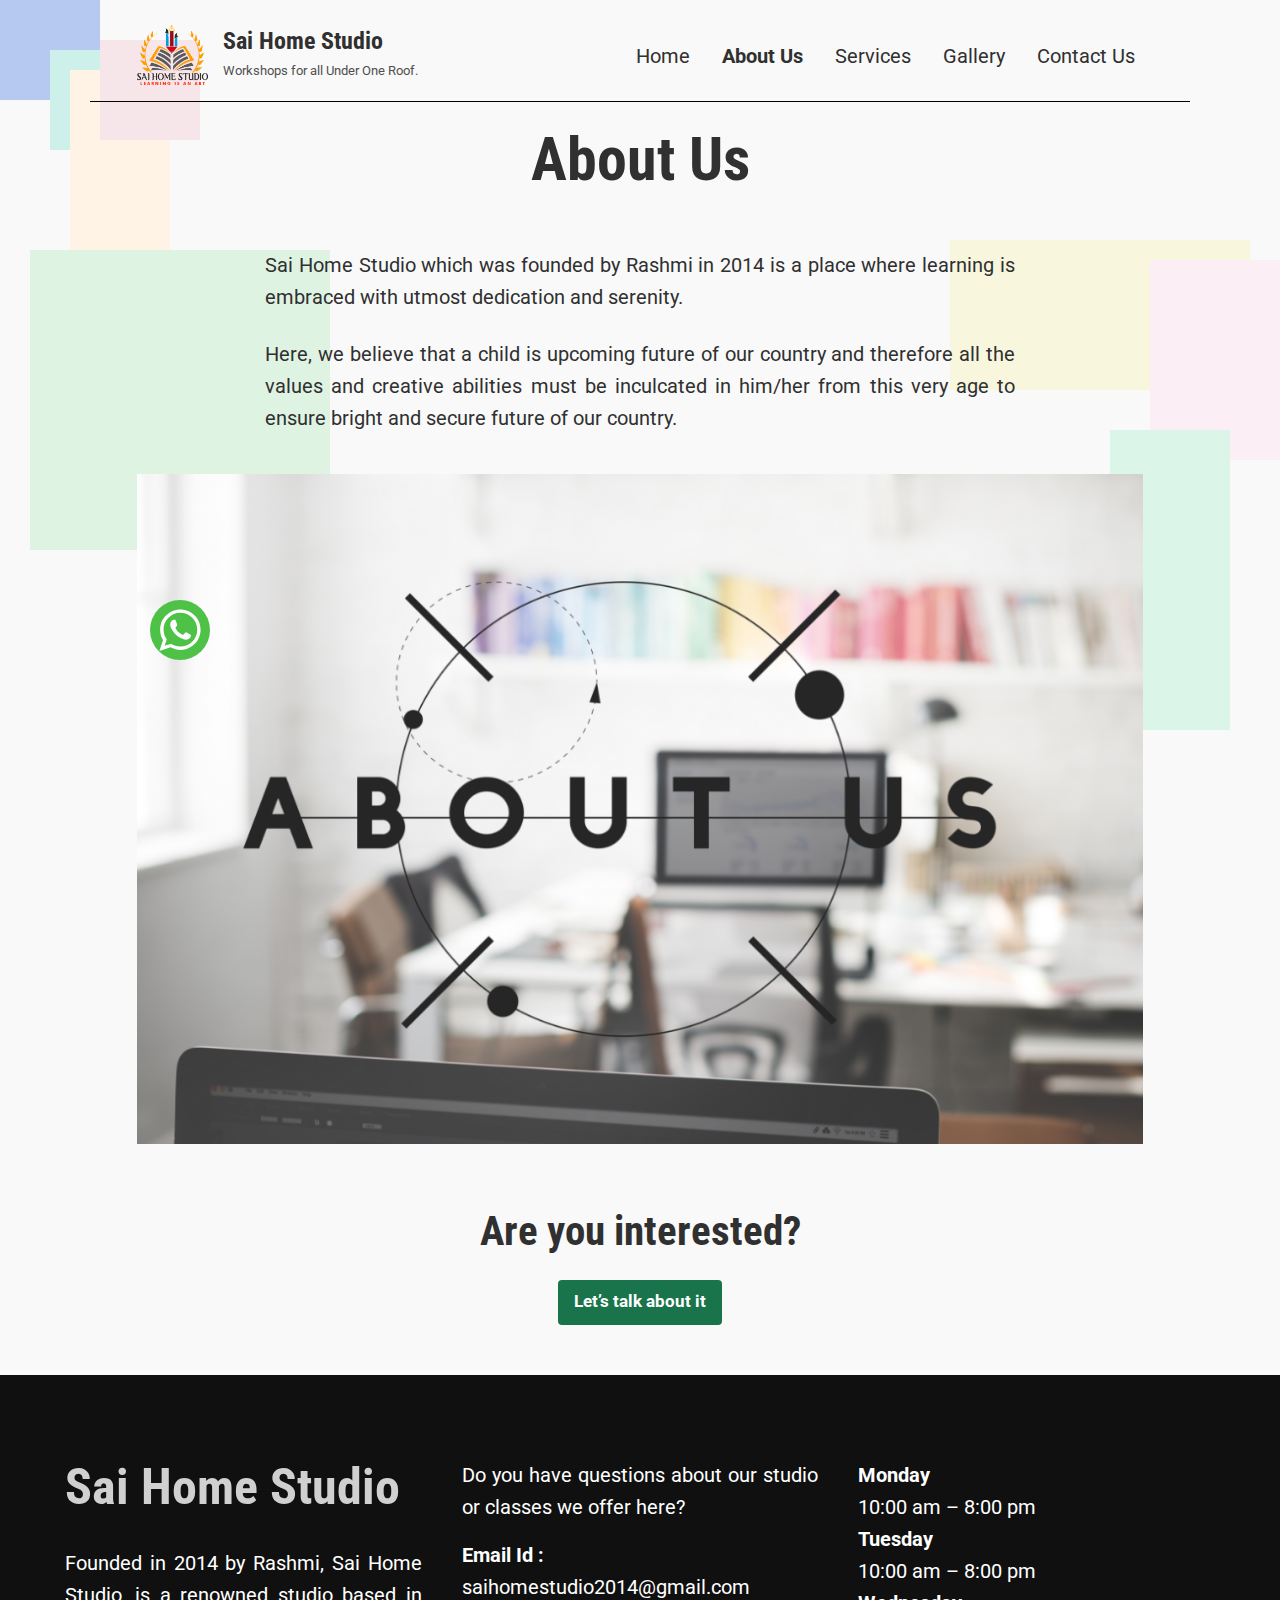
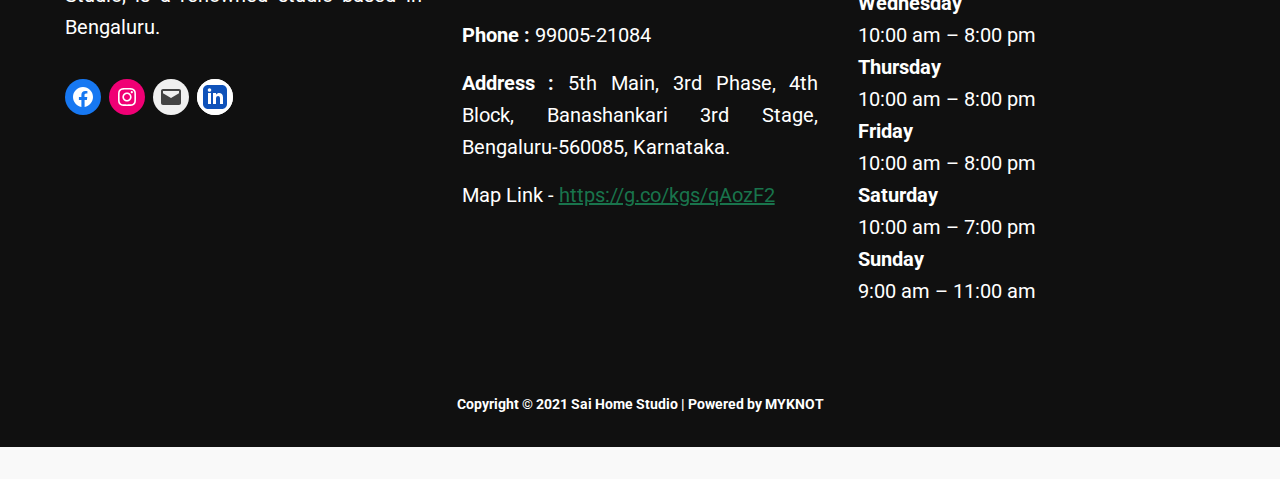
==== commit af1998a1: "Add files via upload" ====
--- a/about-us.html
+++ b/about-us.html
@@ -7,7 +7,7 @@
 	<meta charset="UTF-8" />
 	<meta name="viewport" content="width=device-width, initial-scale=1" />
 	<link rel="profile" href="https://gmpg.org/xfn/11" />
-	<title>About Us &#8211; Sai Home Studios</title>
+	<title>About Us &#8211; Sai Home Studio</title>
 <meta name='robots' content='max-image-preview:large' />
 <link rel='dns-prefetch' href='http://s2.wp.com/' />
 <link rel='dns-prefetch' href='http://s1.wp.com/' />
@@ -40,8 +40,8 @@
 <link rel='dns-prefetch' href='http://mtrx.go.sonobi.com/' />
 <link rel='dns-prefetch' href='http://apex.go.sonobi.com/' />
 <link rel='dns-prefetch' href='http://u.openx.net/' />
-<link rel="alternate" type="application/rss+xml" title="Sai Home Studios &raquo; Feed" href="../feed/index.html" />
-<link rel="alternate" type="application/rss+xml" title="Sai Home Studios &raquo; Comments Feed" href="../comments/feed/index.html" />
+<link rel="alternate" type="application/rss+xml" title="Sai Home Studio &raquo; Feed" href="../feed/index.html" />
+<link rel="alternate" type="application/rss+xml" title="Sai Home Studio &raquo; Comments Feed" href="../comments/feed/index.html" />
 	<script type="text/javascript">
 		/* <![CDATA[ */
 		function addLoadEvent(func) {
@@ -90,7 +90,7 @@
 </style>
 <link rel='stylesheet' id='all-css-6-1' href='https://s1.wp.com/_static/??-eJxti8sKgCAQAH8o297RIfoWE1NjdaVV+v3o0CHqNAzMwBmFopB0SOCziJiNCwyROIkNpTuArTxcMA9LxVzA/8WknESBZOgtnylZ7TWD7cAgrRLvYPFzPbT12PRTX+0XZRA3zg==?cssminify=yes' type='text/css' media='all' />
 <script id='wpcom-actionbar-placeholder-js-extra'>
-var actionbardata = {"siteID":"173208631","siteName":"Sai Home Studios","siteURL":"http:\/\/confusemecom.wordpress.com","siteHost":"confusemecom.wordpress.com","icon":"<img alt='' src='https:\/\/s2.wp.com\/i\/logo\/wpcom-gray-white.png' class='avatar avatar-50' height='50' width='50' \/>","canManageOptions":"","canCustomizeSite":"","isFollowing":"","themeSlug":"pub\/balasana","signupURL":"https:\/\/wordpress.com\/start\/","loginURL":"https:\/\/wordpress.com\/log-in?redirect_to=https%3A%2F%2Fconfusemecom.wordpress.com%2Fabout-us%2F&signup_flow=account","themeURL":"https:\/\/wordpress.com\/theme\/balasana\/","xhrURL":"https:\/\/confusemecom.wordpress.com\/wp-admin\/admin-ajax.php","nonce":"1569becc93","isSingular":"1","isFolded":"","isLoggedIn":"","isMobile":"","subscribeNonce":"<input type=\"hidden\" id=\"_wpnonce\" name=\"_wpnonce\" value=\"d8357af1ea\" \/>","referer":"https:\/\/confusemecom.wordpress.com\/about-us\/","canFollow":"1","feedID":"103667141","statusMessage":"","subsEmailDefault":"instantly","customizeLink":"https:\/\/confusemecom.wordpress.com\/wp-admin\/customize.php?url=https%3A%2F%2Fconfusemecom.wordpress.com%2Fabout-us%2F","postID":"46","shortlink":"https:\/\/wp.me\/PbILtB-K","canEditPost":"","editLink":"https:\/\/wordpress.com\/page\/confusemecom.wordpress.com\/46","statsLink":"https:\/\/wordpress.com\/stats\/post\/46\/confusemecom.wordpress.com","i18n":{"view":"View site","follow":"Follow","following":"Following","edit":"Edit","login":"Log in","signup":"Sign up","customize":"Customize","report":"Report this content","themeInfo":"Get theme: Balasana","shortlink":"Copy shortlink","copied":"Copied","followedText":"New posts from this site will now appear in your <a href=\"https:\/\/wordpress.com\/read\">Reader<\/a>","foldBar":"Collapse this bar","unfoldBar":"Expand this bar","editSubs":"Manage subscriptions","viewReader":"View site in Reader","viewReadPost":"View post in Reader","subscribe":"Sign me up","enterEmail":"Enter your email address","followers":"","alreadyUser":"Already have a WordPress.com account? <a href=\"https:\/\/wordpress.com\/log-in?redirect_to=https%3A%2F%2Fconfusemecom.wordpress.com%2Fabout-us%2F&signup_flow=account\">Log in now.<\/a>","stats":"Stats","notifyNewPosts":"Notify me of new posts","notifyNewPostsDetails":"Receive web and mobile notifications for new posts from this site.","emailNewPosts":"Email me new posts","emailNewPostsDetails":"You can customize your notification settings further <a href=\"https:\/\/wordpress.com\/following\/manage?s=confusemecom.wordpress.com\">here<\/a>.","emailNewComments":"Email me new comments","instantly":"Instantly","daily":"Daily","weekly":"Weekly"}};
+var actionbardata = {"siteID":"173208631","siteName":"Sai Home Studio","siteURL":"http:\/\/confusemecom.wordpress.com","siteHost":"confusemecom.wordpress.com","icon":"<img alt='' src='https:\/\/s2.wp.com\/i\/logo\/wpcom-gray-white.png' class='avatar avatar-50' height='50' width='50' \/>","canManageOptions":"","canCustomizeSite":"","isFollowing":"","themeSlug":"pub\/balasana","signupURL":"https:\/\/wordpress.com\/start\/","loginURL":"https:\/\/wordpress.com\/log-in?redirect_to=https%3A%2F%2Fconfusemecom.wordpress.com%2Fabout-us%2F&signup_flow=account","themeURL":"https:\/\/wordpress.com\/theme\/balasana\/","xhrURL":"https:\/\/confusemecom.wordpress.com\/wp-admin\/admin-ajax.php","nonce":"1569becc93","isSingular":"1","isFolded":"","isLoggedIn":"","isMobile":"","subscribeNonce":"<input type=\"hidden\" id=\"_wpnonce\" name=\"_wpnonce\" value=\"d8357af1ea\" \/>","referer":"https:\/\/confusemecom.wordpress.com\/about-us\/","canFollow":"1","feedID":"103667141","statusMessage":"","subsEmailDefault":"instantly","customizeLink":"https:\/\/confusemecom.wordpress.com\/wp-admin\/customize.php?url=https%3A%2F%2Fconfusemecom.wordpress.com%2Fabout-us%2F","postID":"46","shortlink":"https:\/\/wp.me\/PbILtB-K","canEditPost":"","editLink":"https:\/\/wordpress.com\/page\/confusemecom.wordpress.com\/46","statsLink":"https:\/\/wordpress.com\/stats\/post\/46\/confusemecom.wordpress.com","i18n":{"view":"View site","follow":"Follow","following":"Following","edit":"Edit","login":"Log in","signup":"Sign up","customize":"Customize","report":"Report this content","themeInfo":"Get theme: Balasana","shortlink":"Copy shortlink","copied":"Copied","followedText":"New posts from this site will now appear in your <a href=\"https:\/\/wordpress.com\/read\">Reader<\/a>","foldBar":"Collapse this bar","unfoldBar":"Expand this bar","editSubs":"Manage subscriptions","viewReader":"View site in Reader","viewReadPost":"View post in Reader","subscribe":"Sign me up","enterEmail":"Enter your email address","followers":"","alreadyUser":"Already have a WordPress.com account? <a href=\"https:\/\/wordpress.com\/log-in?redirect_to=https%3A%2F%2Fconfusemecom.wordpress.com%2Fabout-us%2F&signup_flow=account\">Log in now.<\/a>","stats":"Stats","notifyNewPosts":"Notify me of new posts","notifyNewPostsDetails":"Receive web and mobile notifications for new posts from this site.","emailNewPosts":"Email me new posts","emailNewPostsDetails":"You can customize your notification settings further <a href=\"https:\/\/wordpress.com\/following\/manage?s=confusemecom.wordpress.com\">here<\/a>.","emailNewComments":"Email me new comments","instantly":"Instantly","daily":"Daily","weekly":"Weekly"}};
 </script>
 <script crossorigin='anonymous' type='text/javascript' src='https://s1.wp.com/_static/??-eJyFzUEKwkAMheELmQ4qtboQz9LWWGaYJGOSQXt7KyjUlau3+D944VFgFHZkD8lCEXNCs37CJtkm/FaSIWaEaqgLYIfIN/m6yGOuV7Q3TPeKOn+moch/EVCctHdc49WzZoei8pyXdqHz9rDrTse2a/fpBYU+RvU='></script>
 <script type='text/javascript'>
@@ -111,7 +111,7 @@
 <meta property="og:description" content="Founded by Joan Smith, Bālāsana opened in January 2015 with a simple goal: to inspire and help people lead healthier lives, in whatever way they want. In our beautiful studio, learn from our worksh…" />
 <meta property="article:published_time" content="2021-09-18T17:33:16+00:00" />
 <meta property="article:modified_time" content="2021-09-20T08:31:04+00:00" />
-<meta property="og:site_name" content="Sai Home Studios" />
+<meta property="og:site_name" content="Sai Home Studio" />
 <meta property="og:image" content="https://confusemecom.files.wordpress.com/2021/09/typewriter-801921_1280.jpg" />
 <meta property="og:image:width" content="1280" />
 <meta property="og:image:height" content="853" />
@@ -129,9 +129,9 @@
 <link rel="shortcut icon" type="image/x-icon" href="favi.ico" sizes="16x16 24x24 32x32 48x48" />
 <link rel="icon" type="image/x-icon" href="favi.ico" sizes="16x16 24x24 32x32 48x48" />
 <link rel="apple-touch-icon" href="../../s2.wp.com/i/webclip.png" />
-<link rel="search" type="application/opensearchdescription+xml" href="../osd.xml" title="Sai Home Studios" />
+<link rel="search" type="application/opensearchdescription+xml" href="../osd.xml" title="Sai Home Studio" />
 <link rel="search" type="application/opensearchdescription+xml" href="https://s1.wp.com/opensearch.xml" title="WordPress.com" />
-<meta name="application-name" content="Sai Home Studios" /><meta name="msapplication-window" content="width=device-width;height=device-height" /><meta name="msapplication-tooltip" content="Drawing, Dance, Art, calligraphy" /><meta name="msapplication-task" content="name=Subscribe;action-uri=https://confusemecom.wordpress.com/feed/;icon-uri=https://s1.wp.com/i/favicon.ico" /><meta name="msapplication-task" content="name=Sign up for a free blog;action-uri=http://wordpress.com/signup/;icon-uri=https://s1.wp.com/i/favicon.ico" /><meta name="msapplication-task" content="name=WordPress.com Support;action-uri=http://support.wordpress.com/;icon-uri=https://s1.wp.com/i/favicon.ico" /><meta name="msapplication-task" content="name=WordPress.com Forums;action-uri=http://forums.wordpress.com/;icon-uri=https://s1.wp.com/i/favicon.ico" /><meta name="description" content="Founded by Joan Smith, Bālāsana opened in January 2015 with a simple goal: to inspire and help people lead healthier lives, in whatever way they want. In our beautiful studio, learn from our workshops, restore your body and soul with our classes, and feel better about yourself. Are you interested? Let&#039;s talk about it Om&hellip;" />
+<meta name="application-name" content="Sai Home Studio" /><meta name="msapplication-window" content="width=device-width;height=device-height" /><meta name="msapplication-tooltip" content="Drawing, Dance, Art, calligraphy" /><meta name="msapplication-task" content="name=Subscribe;action-uri=https://confusemecom.wordpress.com/feed/;icon-uri=https://s1.wp.com/i/favicon.ico" /><meta name="msapplication-task" content="name=Sign up for a free blog;action-uri=http://wordpress.com/signup/;icon-uri=https://s1.wp.com/i/favicon.ico" /><meta name="msapplication-task" content="name=WordPress.com Support;action-uri=http://support.wordpress.com/;icon-uri=https://s1.wp.com/i/favicon.ico" /><meta name="msapplication-task" content="name=WordPress.com Forums;action-uri=http://forums.wordpress.com/;icon-uri=https://s1.wp.com/i/favicon.ico" /><meta name="description" content="Founded by Joan Smith, Bālāsana opened in January 2015 with a simple goal: to inspire and help people lead healthier lives, in whatever way they want. In our beautiful studio, learn from our workshops, restore your body and soul with our classes, and feel better about yourself. Are you interested? Let&#039;s talk about it Om&hellip;" />
 		<script type="text/javascript">
 
 			window.doNotSellCallback = function() {
@@ -206,7 +206,7 @@
 	<div class="bu"> <p style="width:300px"></p> </div>
 	<div class="b"> <p style="width:130px"></p> </div>
 	<div class="c"> <p style="width:120px"></p> </div>
-
+<a href="whatsapp://send?phone=919900521084" ><svg viewBox="0 0 32 32" class="whatsapp"><path d=" M19.11 17.205c-.372 0-1.088 1.39-1.518 1.39a.63.63 0 0 1-.315-.1c-.802-.402-1.504-.817-2.163-1.447-.545-.516-1.146-1.29-1.46-1.963a.426.426 0 0 1-.073-.215c0-.33.99-.945.99-1.49 0-.143-.73-2.09-.832-2.335-.143-.372-.214-.487-.6-.487-.187 0-.36-.043-.53-.043-.302 0-.53.115-.746.315-.688.645-1.032 1.318-1.06 2.264v.114c-.015.99.472 1.977 1.017 2.78 1.23 1.82 2.506 3.41 4.554 4.34.616.287 2.035.888 2.722.888.817 0 2.15-.515 2.478-1.318.13-.33.244-.73.244-1.088 0-.058 0-.144-.03-.215-.1-.172-2.434-1.39-2.678-1.39zm-2.908 7.593c-1.747 0-3.48-.53-4.942-1.49L7.793 24.41l1.132-3.337a8.955 8.955 0 0 1-1.72-5.272c0-4.955 4.04-8.995 8.997-8.995S25.2 10.845 25.2 15.8c0 4.958-4.04 8.998-8.998 8.998zm0-19.798c-5.96 0-10.8 4.842-10.8 10.8 0 1.964.53 3.898 1.546 5.574L5 27.176l5.974-1.92a10.807 10.807 0 0 0 16.03-9.455c0-5.958-4.842-10.8-10.802-10.8z" fill-rule="evenodd"></path></svg></a>
 <div id="page" class="site">
 	<a class="skip-link screen-reader-text" href="#content">Skip to content</a>
 
@@ -214,10 +214,10 @@
 		<img src="shsWhite.png" style="height:0;" class="iconShs">
 	<div class="site-branding">
 
-								<p class="site-title"><a href="index.html" rel="home">Sai Home Studios</a></p>
+								<p class="site-title"><a href="index.html" rel="home">Sai Home Studio</a></p>
 
 				<p class="site-description">
-				Drawing, Dance, Art, calligraphy			</p>
+				Workshops for all Under One Roof.			</p>
 	</div><!-- .site-branding -->
 		<nav id="site-navigation" class="main-navigation" aria-label="Main Navigation">
 		<input type="checkbox" role="button" aria-haspopup="true" id="toggle" class="hide-visually">
@@ -253,7 +253,7 @@
 
 	<div class="entry-content">
 
-<p class="headC" style="text-align:justify;margin-top:30px;">Sai Home studios which was founded by Rashmi in 2014 is a place where learning is embraced with utmost dedication and serenity.
+<p class="headC" style="text-align:justify;margin-top:30px;">Sai Home Studio which was founded by Rashmi in 2014 is a place where learning is embraced with utmost dedication and serenity.
 </p>
 
 
@@ -305,6 +305,8 @@
 <li class="wp-social-link wp-social-link-instagram wp-block-social-link"><a href="https://instagram.com/saihomestudio_official?utm_medium=copy_link" aria-label="Instagram: https://www.instagram.com/"  class="wp-block-social-link-anchor"> <svg width="24" height="24" viewBox="0 0 24 24" version="1.1" xmlns="http://www.w3.org/2000/svg" role="img" aria-hidden="true" focusable="false"><path d="M12,4.622c2.403,0,2.688,0.009,3.637,0.052c0.877,0.04,1.354,0.187,1.671,0.31c0.42,0.163,0.72,0.358,1.035,0.673 c0.315,0.315,0.51,0.615,0.673,1.035c0.123,0.317,0.27,0.794,0.31,1.671c0.043,0.949,0.052,1.234,0.052,3.637 s-0.009,2.688-0.052,3.637c-0.04,0.877-0.187,1.354-0.31,1.671c-0.163,0.42-0.358,0.72-0.673,1.035 c-0.315,0.315-0.615,0.51-1.035,0.673c-0.317,0.123-0.794,0.27-1.671,0.31c-0.949,0.043-1.233,0.052-3.637,0.052 s-2.688-0.009-3.637-0.052c-0.877-0.04-1.354-0.187-1.671-0.31c-0.42-0.163-0.72-0.358-1.035-0.673 c-0.315-0.315-0.51-0.615-0.673-1.035c-0.123-0.317-0.27-0.794-0.31-1.671C4.631,14.688,4.622,14.403,4.622,12 s0.009-2.688,0.052-3.637c0.04-0.877,0.187-1.354,0.31-1.671c0.163-0.42,0.358-0.72,0.673-1.035 c0.315-0.315,0.615-0.51,1.035-0.673c0.317-0.123,0.794-0.27,1.671-0.31C9.312,4.631,9.597,4.622,12,4.622 M12,3 C9.556,3,9.249,3.01,8.289,3.054C7.331,3.098,6.677,3.25,6.105,3.472C5.513,3.702,5.011,4.01,4.511,4.511 c-0.5,0.5-0.808,1.002-1.038,1.594C3.25,6.677,3.098,7.331,3.054,8.289C3.01,9.249,3,9.556,3,12c0,2.444,0.01,2.751,0.054,3.711 c0.044,0.958,0.196,1.612,0.418,2.185c0.23,0.592,0.538,1.094,1.038,1.594c0.5,0.5,1.002,0.808,1.594,1.038 c0.572,0.222,1.227,0.375,2.185,0.418C9.249,20.99,9.556,21,12,21s2.751-0.01,3.711-0.054c0.958-0.044,1.612-0.196,2.185-0.418 c0.592-0.23,1.094-0.538,1.594-1.038c0.5-0.5,0.808-1.002,1.038-1.594c0.222-0.572,0.375-1.227,0.418-2.185 C20.99,14.751,21,14.444,21,12s-0.01-2.751-0.054-3.711c-0.044-0.958-0.196-1.612-0.418-2.185c-0.23-0.592-0.538-1.094-1.038-1.594 c-0.5-0.5-1.002-0.808-1.594-1.038c-0.572-0.222-1.227-0.375-2.185-0.418C14.751,3.01,14.444,3,12,3L12,3z M12,7.378 c-2.552,0-4.622,2.069-4.622,4.622S9.448,16.622,12,16.622s4.622-2.069,4.622-4.622S14.552,7.378,12,7.378z M12,15 c-1.657,0-3-1.343-3-3s1.343-3,3-3s3,1.343,3,3S13.657,15,12,15z M16.804,6.116c-0.596,0-1.08,0.484-1.08,1.08 s0.484,1.08,1.08,1.08c0.596,0,1.08-0.484,1.08-1.08S17.401,6.116,16.804,6.116z"></path></svg></a></li>
 
 <li class="wp-social-link wp-social-link-mail wp-block-social-link"><a href="http://saihomestudio2014@gmail.com/" aria-label="Mail: saihomestudio2014@gmail.com"  class="wp-block-social-link-anchor"> <svg width="24" height="24" viewBox="0 0 24 24" version="1.1" xmlns="http://www.w3.org/2000/svg" role="img" aria-hidden="true" focusable="false"><path d="M20,4H4C2.895,4,2,4.895,2,6v12c0,1.105,0.895,2,2,2h16c1.105,0,2-0.895,2-2V6C22,4.895,21.105,4,20,4z M20,8.236l-8,4.882 L4,8.236V6h16V8.236z"></path></svg></a></li>
+
+<li class="wp-social-link wp-social-link-mail wp-block-social-link"><a href="https://twitter.com/rashmisr6" aria-label="Mail: saihomestudio2014@gmail.com"  class="wp-block-social-link-anchor" style="background:#FFFFFF;color:#0F52BA;border-radius:20px;"> <svg width="24" height="24" viewBox="0 0 24 24" version="1.1" xmlns="http://www.w3.org/2000/svg" role="img" aria-hidden="true" focusable="false"><path d="M19 0h-14c-2.761 0-5 2.239-5 5v14c0 2.761 2.239 5 5 5h14c2.762 0 5-2.239 5-5v-14c0-2.761-2.238-5-5-5zm-11 19h-3v-11h3v11zm-1.5-12.268c-.966 0-1.75-.79-1.75-1.764s.784-1.764 1.75-1.764 1.75.79 1.75 1.764-.783 1.764-1.75 1.764zm13.5 12.268h-3v-5.604c0-3.368-4-3.113-4 0v5.604h-3v-11h3v1.765c1.396-2.586 7-2.777 7 2.476v6.759z"></path></svg></a></li>
 
 </ul>
 </div>
@@ -336,7 +338,7 @@
 
 <div style="height:33px;" aria-hidden="true" class="wp-block-spacer"></div>
 </div>
-<div class="ast-footer-copyright "><p><strong>Copyright &copy; 2021 Sai Home Studios | Powered by MYKNOT</strong></p></div>
+<div class="ast-footer-copyright "><p><strong>Copyright &copy; 2021 Sai Home Studio | Powered by MYKNOT</strong></p></div>
 </div>
 <!-- <div id="atatags-370373-614853b583c0e">
         <script type="text/javascript">
@@ -384,7 +386,7 @@
 	<!-- <footer id="colophon" class="site-footer responsive-max-width">
 
 	<div class="site-info">
-					<a class="site-name" href="../index.html" rel="home">Sai Home Studios</a><span class="comma">,</span>
+					<a class="site-name" href="../index.html" rel="home">Sai Home Studio</a><span class="comma">,</span>
 <a href="https://wordpress.com/?ref=footer_segment_blog" rel="nofollow">Blog at WordPress.com.</a>	</div>
 
 </footer> -->
--- a/style1.css
+++ b/style1.css
@@ -35,7 +35,7 @@
     border-radius: 30px;
     position: fixed;
     left:25px;
-    top:600px;
+    top:570px;
     z-index: 2;
   }
 }
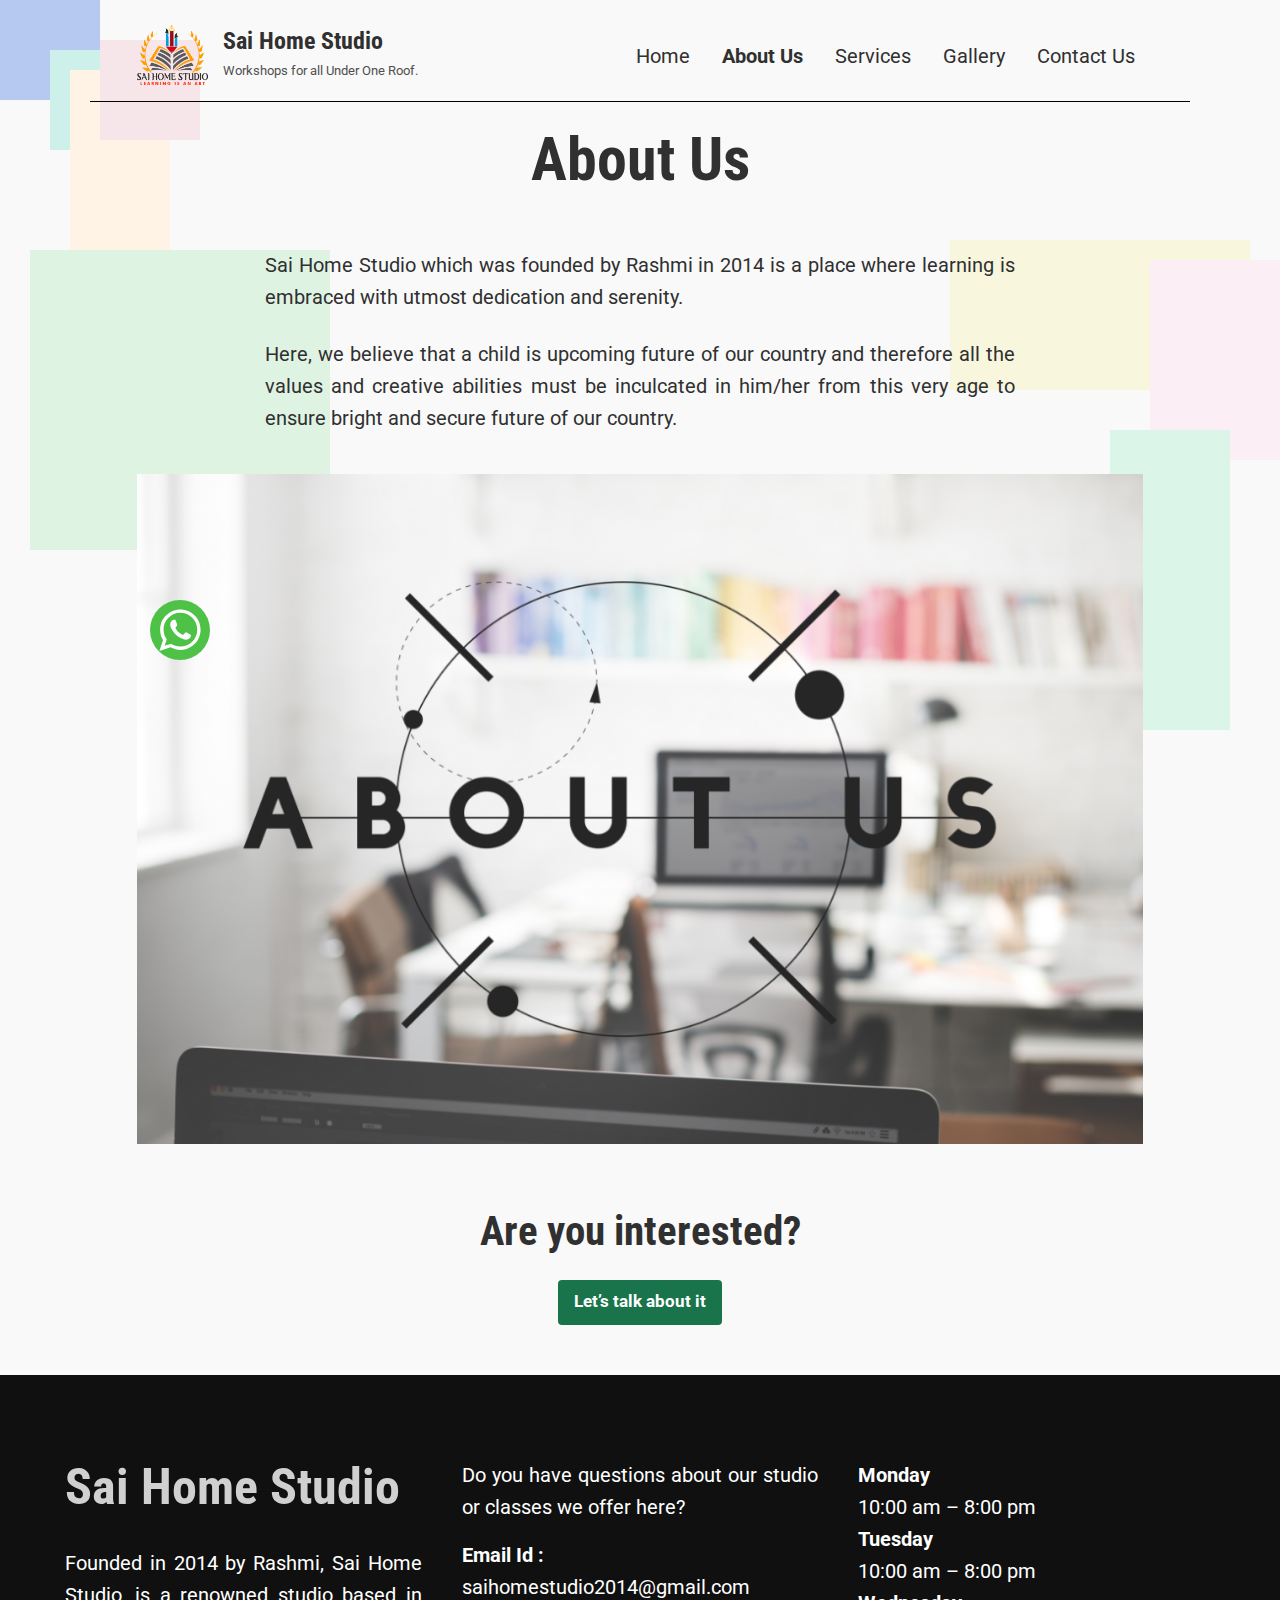
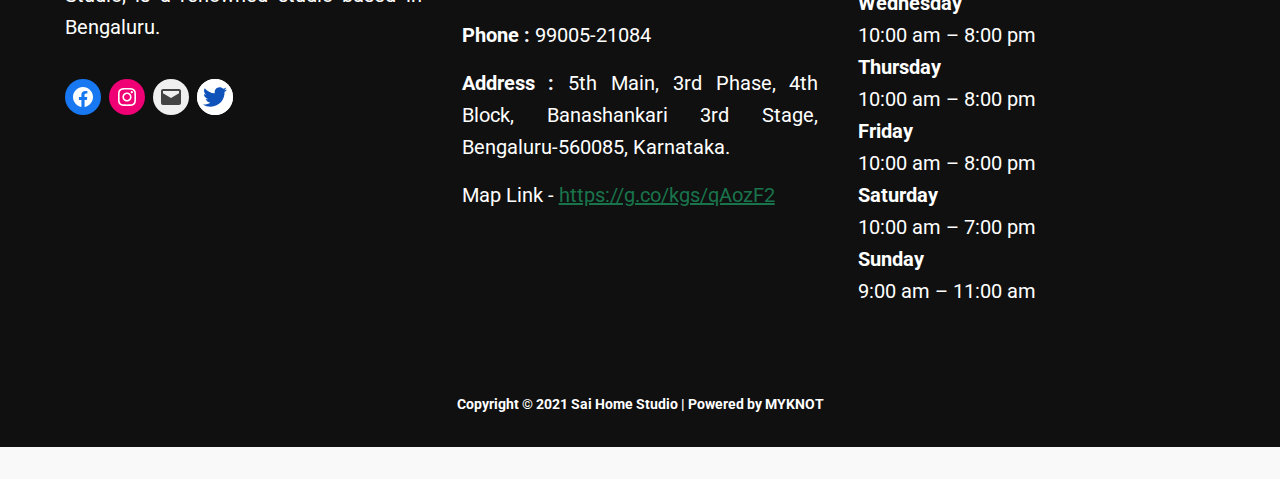
==== commit 090343e8: "Add files via upload" ====
--- a/about-us.html
+++ b/about-us.html
@@ -306,7 +306,7 @@
 
 <li class="wp-social-link wp-social-link-mail wp-block-social-link"><a href="http://saihomestudio2014@gmail.com/" aria-label="Mail: saihomestudio2014@gmail.com"  class="wp-block-social-link-anchor"> <svg width="24" height="24" viewBox="0 0 24 24" version="1.1" xmlns="http://www.w3.org/2000/svg" role="img" aria-hidden="true" focusable="false"><path d="M20,4H4C2.895,4,2,4.895,2,6v12c0,1.105,0.895,2,2,2h16c1.105,0,2-0.895,2-2V6C22,4.895,21.105,4,20,4z M20,8.236l-8,4.882 L4,8.236V6h16V8.236z"></path></svg></a></li>
 
-<li class="wp-social-link wp-social-link-mail wp-block-social-link"><a href="https://twitter.com/rashmisr6" aria-label="Mail: saihomestudio2014@gmail.com"  class="wp-block-social-link-anchor" style="background:#FFFFFF;color:#0F52BA;border-radius:20px;"> <svg width="24" height="24" viewBox="0 0 24 24" version="1.1" xmlns="http://www.w3.org/2000/svg" role="img" aria-hidden="true" focusable="false"><path d="M19 0h-14c-2.761 0-5 2.239-5 5v14c0 2.761 2.239 5 5 5h14c2.762 0 5-2.239 5-5v-14c0-2.761-2.238-5-5-5zm-11 19h-3v-11h3v11zm-1.5-12.268c-.966 0-1.75-.79-1.75-1.764s.784-1.764 1.75-1.764 1.75.79 1.75 1.764-.783 1.764-1.75 1.764zm13.5 12.268h-3v-5.604c0-3.368-4-3.113-4 0v5.604h-3v-11h3v1.765c1.396-2.586 7-2.777 7 2.476v6.759z"></path></svg></a></li>
+<li class="wp-social-link wp-social-link-mail wp-block-social-link"><a href="https://twitter.com/rashmisr6" aria-label="Mail: saihomestudio2014@gmail.com"  class="wp-block-social-link-anchor" style="background:#FFFFFF;color:#0F52BA;border-radius:20px;"> <svg width="24" height="24" viewBox="0 0 24 24" version="1.1" xmlns="http://www.w3.org/2000/svg" role="img" aria-hidden="true" focusable="false"><path d="M24 4.557c-.883.392-1.832.656-2.828.775 1.017-.609 1.798-1.574 2.165-2.724-.951.564-2.005.974-3.127 1.195-.897-.957-2.178-1.555-3.594-1.555-3.179 0-5.515 2.966-4.797 6.045-4.091-.205-7.719-2.165-10.148-5.144-1.29 2.213-.669 5.108 1.523 6.574-.806-.026-1.566-.247-2.229-.616-.054 2.281 1.581 4.415 3.949 4.89-.693.188-1.452.232-2.224.084.626 1.956 2.444 3.379 4.6 3.419-2.07 1.623-4.678 2.348-7.29 2.04 2.179 1.397 4.768 2.212 7.548 2.212 9.142 0 14.307-7.721 13.995-14.646.962-.695 1.797-1.562 2.457-2.549z"></path></svg></a></li>
 
 </ul>
 </div>
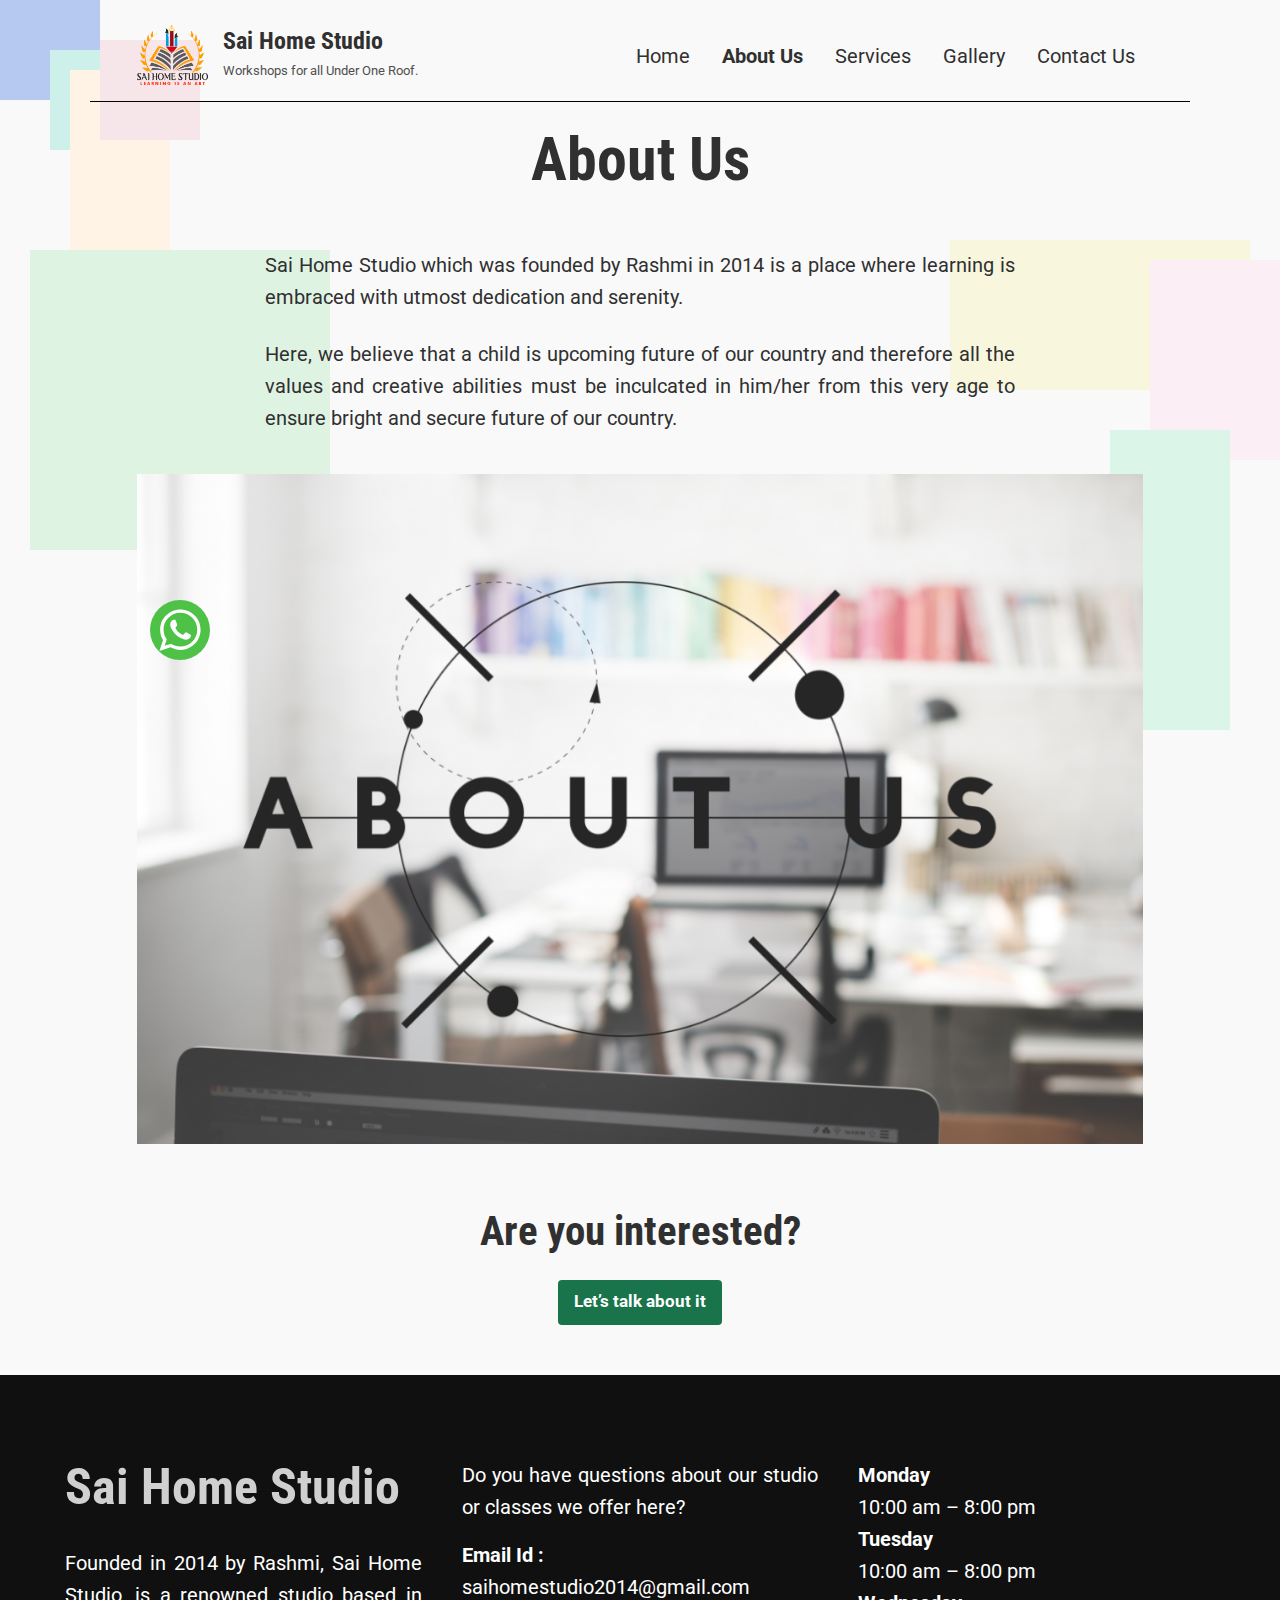
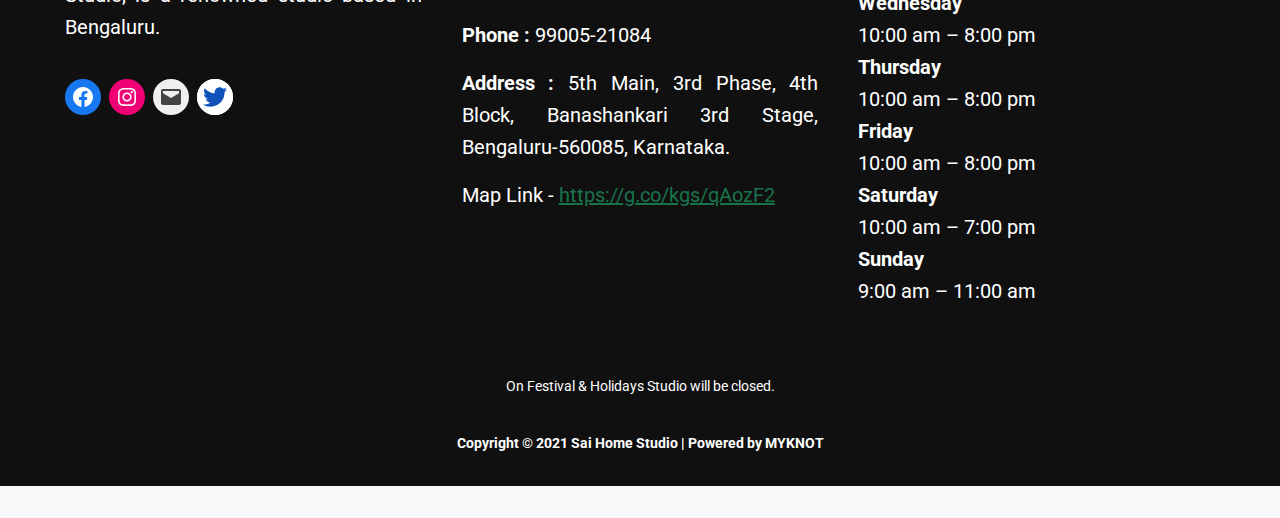
==== commit 9c771944: "Add files via upload" ====
--- a/about-us.html
+++ b/about-us.html
@@ -336,8 +336,10 @@
 <div class="wp-block-column timeCen" style="margin-bottom:21px;"><dl class="jetpack-business-hours "><div class="jetpack-business-hours__item"><dt class="Mon">Monday</dt><dd class="Mon"> 10:00 am &#8211; 8:00 pm</dd></div><div class="jetpack-business-hours__item"><dt class="Tue">Tuesday</dt><dd class="Tue">10:00 am &#8211; 8:00 pm</dd></div><div class="jetpack-business-hours__item"><dt class="Wed">Wednesday</dt><dd class="Wed">10:00 am &#8211; 8:00 pm</dd></div><div class="jetpack-business-hours__item"><dt class="Thu">Thursday</dt><dd class="Thu">10:00 am &#8211; 8:00 pm</dd></div><div class="jetpack-business-hours__item"><dt class="Fri">Friday</dt><dd class="Fri">10:00 am &#8211; 8:00 pm</dd></div><div class="jetpack-business-hours__item"><dt class="Sat">Saturday</dt><dd class="Sat">10:00 am &#8211; 7:00 pm</dd></div><div class="jetpack-business-hours__item"><dt class="Sun">Sunday</dt><dd class="Sun">9:00 am &#8211; 11:00 am</dd></div></dl></div>
 </div>
 
-<div style="height:33px;" aria-hidden="true" class="wp-block-spacer"></div>
+<div style="height:15px;" aria-hidden="true" class="wp-block-spacer"></div>
 </div>
+<div class="ast-footer-copyright "><p>On Festival & Holidays Studio will be closed.</p></div>
+<div style="height:35px;" aria-hidden="true" class="wp-block-spacer"></div>
 <div class="ast-footer-copyright "><p><strong>Copyright &copy; 2021 Sai Home Studio | Powered by MYKNOT</strong></p></div>
 </div>
 <!-- <div id="atatags-370373-614853b583c0e">
